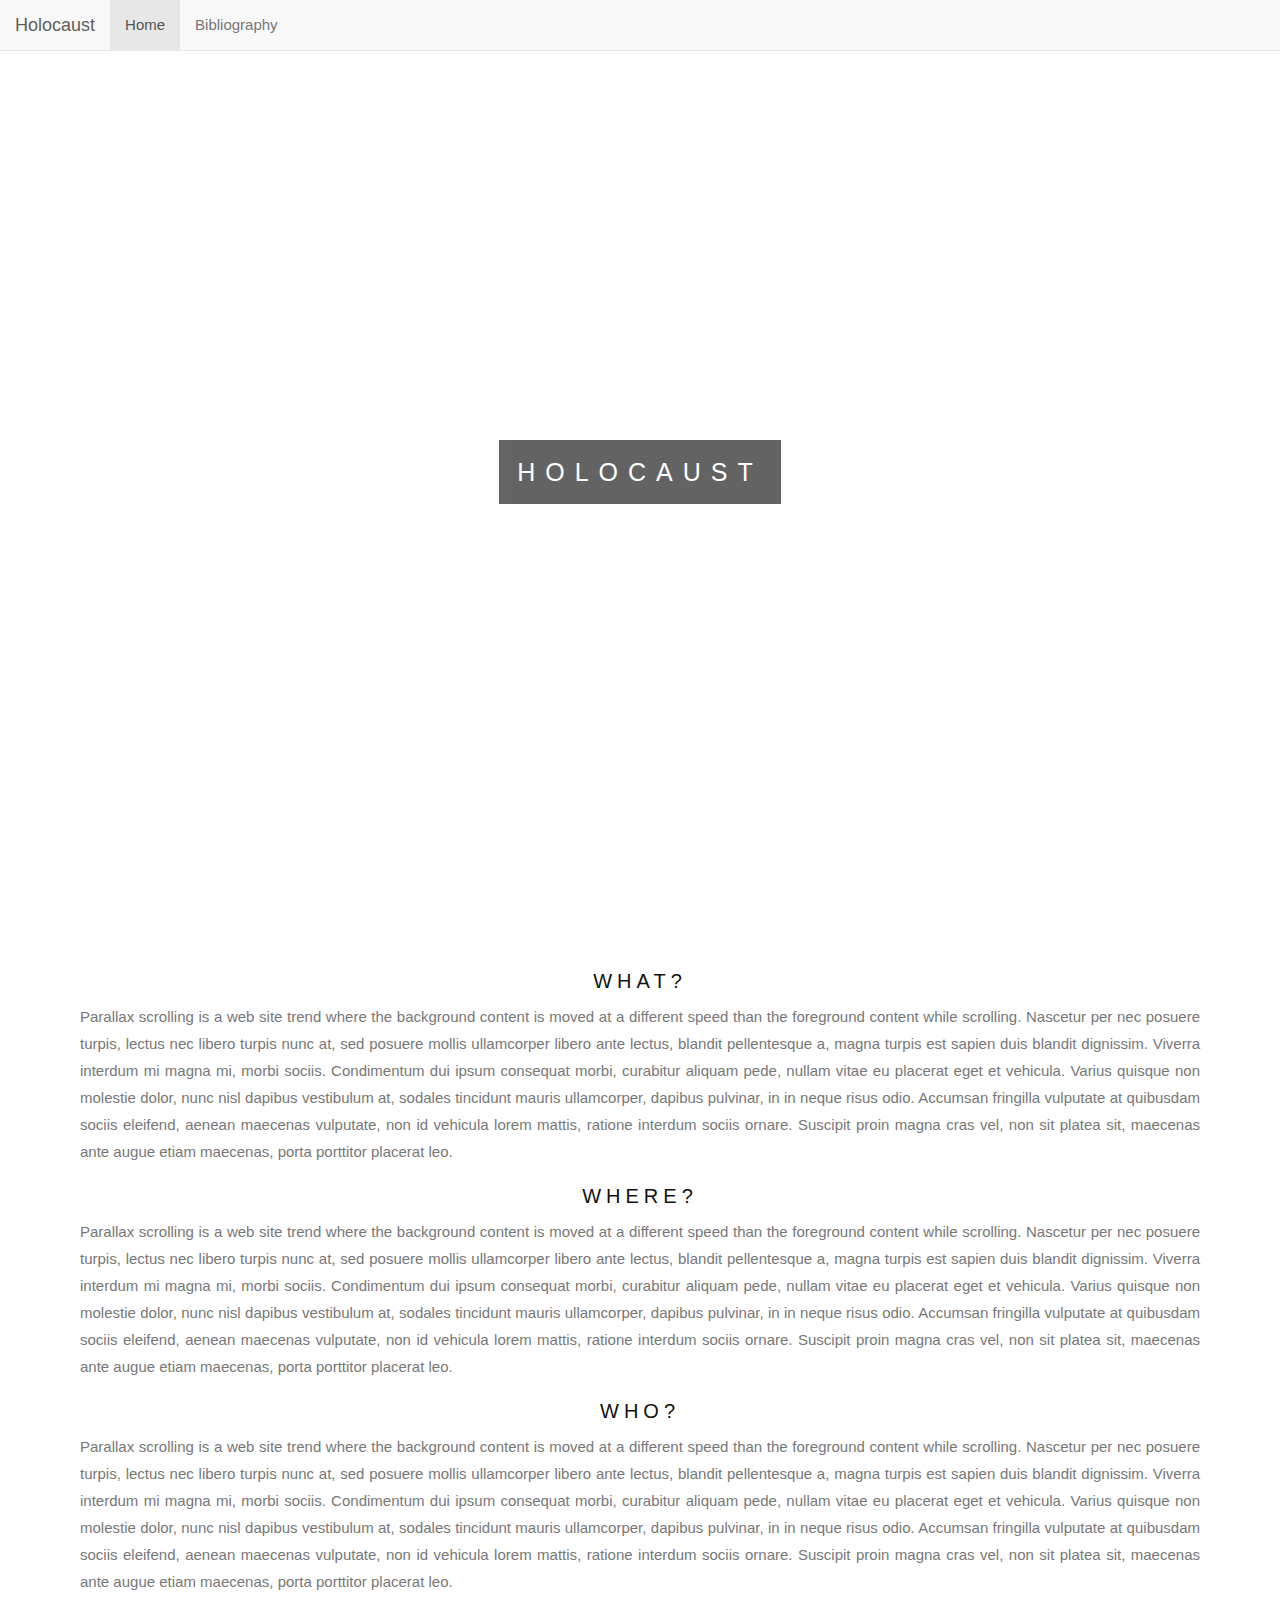
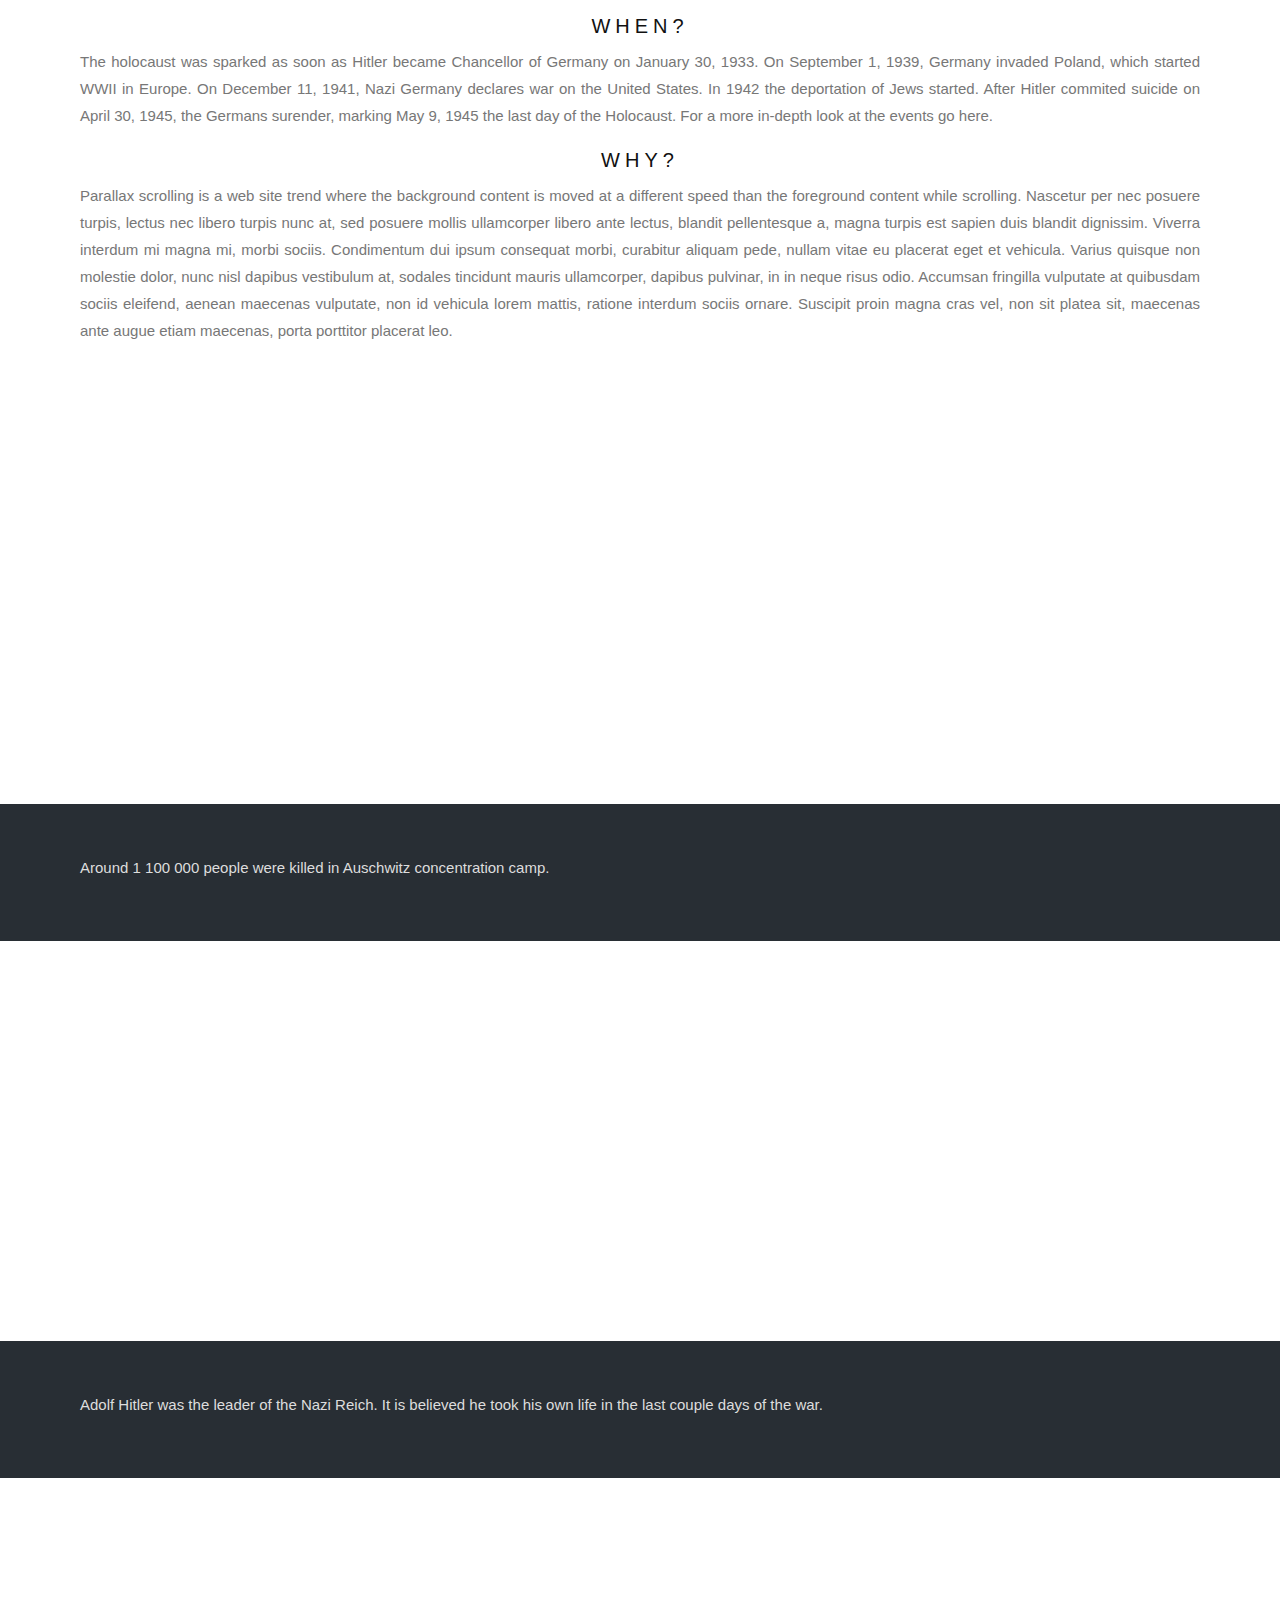
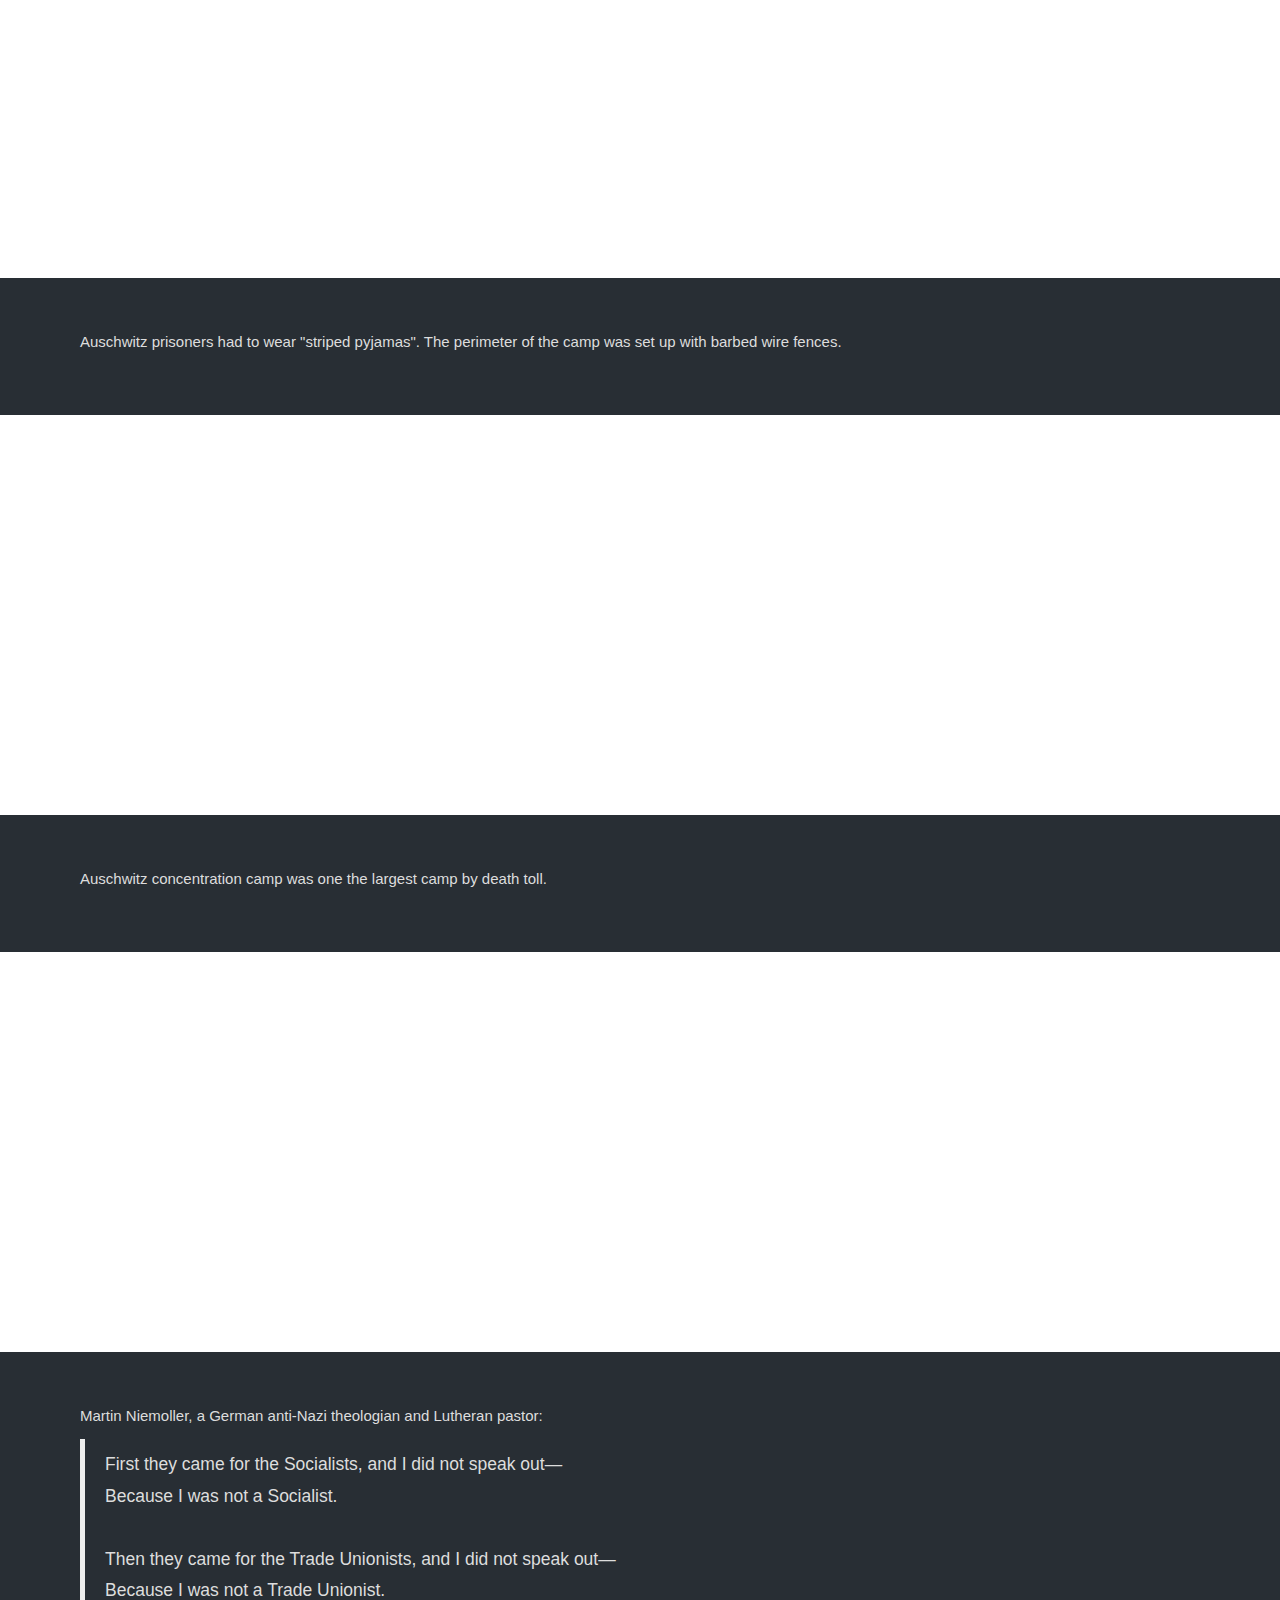
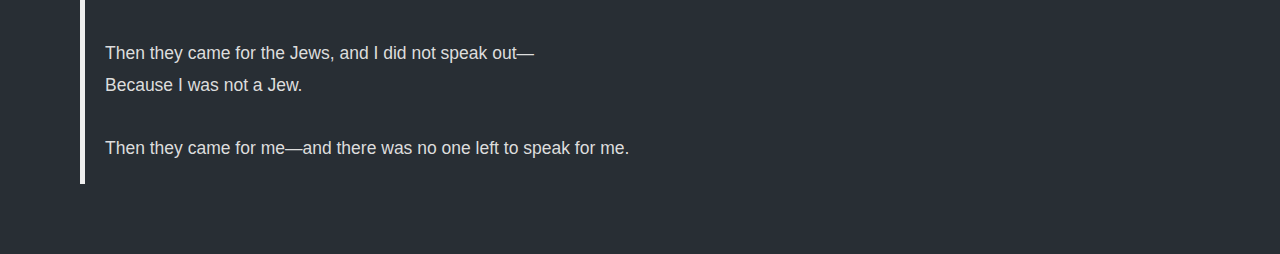
==== index.html @ 55e89aed "rytuyiuhoi" ====
<!DOCTYPE html>
<html lang="en">
  <head>
    <link rel="shortcut icon" href="favicon.ico"/>
    <!-- Latest compiled and minified CSS -->
    <link rel="stylesheet" href="https://maxcdn.bootstrapcdn.com/bootstrap/3.3.7/css/bootstrap.min.css">
    <!-- jQuery library -->
    <script src="https://ajax.googleapis.com/ajax/libs/jquery/3.2.1/jquery.min.js"></script>
    <!-- Latest compiled JavaScript -->
    <script src="https://maxcdn.bootstrapcdn.com/bootstrap/3.3.7/js/bootstrap.min.js"></script>
    <meta charset="utf-8">
    <meta name="viewport" content="width=device-width, initial-scale=1">
    <title>Holocaust</title>
    <link rel="stylesheet" type="text/css" href="css.css"/>
  </head>
  <body>

    <nav class="navbar navbar-default navbar-fixed-top">
      <div class="container-fluid">
        <div class="navbar-header">
          <a class="navbar-brand" href="index.html">Holocaust</a>
        </div>
        <ul class="nav navbar-nav">
          <li class="active"><a href="index.html">Home</a></li>
          <li><a href="bibliography.html">Bibliography</a></li>
        </ul>
      </div>
    </nav>

    <div class="bgimg-1">
      <div class="caption">
        <span class="border">HOLOCAUST</span>
      </div>
    </div>

    <div style="color: #777;background-color:white;text-align:center;padding:50px 80px;text-align: justify;">

      <h3 style="text-align:center;">What?</h3>
      <p>Parallax scrolling is a web site trend where the background content is moved at a different speed than the foreground content while scrolling. Nascetur per nec posuere turpis, lectus nec libero turpis nunc at, sed posuere mollis ullamcorper libero ante lectus, blandit pellentesque a, magna turpis est sapien duis blandit dignissim. Viverra interdum mi magna mi, morbi sociis. Condimentum dui ipsum consequat morbi, curabitur aliquam pede, nullam vitae eu placerat eget et vehicula. Varius quisque non molestie dolor, nunc nisl dapibus vestibulum at, sodales tincidunt mauris ullamcorper, dapibus pulvinar, in in neque risus odio. Accumsan fringilla vulputate at quibusdam sociis eleifend, aenean maecenas vulputate, non id vehicula lorem mattis, ratione interdum sociis ornare. Suscipit proin magna cras vel, non sit platea sit, maecenas ante augue etiam maecenas, porta porttitor placerat leo.</p>

      <h3 style="text-align:center;">Where?</h3>
      <p>Parallax scrolling is a web site trend where the background content is moved at a different speed than the foreground content while scrolling. Nascetur per nec posuere turpis, lectus nec libero turpis nunc at, sed posuere mollis ullamcorper libero ante lectus, blandit pellentesque a, magna turpis est sapien duis blandit dignissim. Viverra interdum mi magna mi, morbi sociis. Condimentum dui ipsum consequat morbi, curabitur aliquam pede, nullam vitae eu placerat eget et vehicula. Varius quisque non molestie dolor, nunc nisl dapibus vestibulum at, sodales tincidunt mauris ullamcorper, dapibus pulvinar, in in neque risus odio. Accumsan fringilla vulputate at quibusdam sociis eleifend, aenean maecenas vulputate, non id vehicula lorem mattis, ratione interdum sociis ornare. Suscipit proin magna cras vel, non sit platea sit, maecenas ante augue etiam maecenas, porta porttitor placerat leo.</p>

      <h3 style="text-align:center;">Who?</h3>
      <p>Parallax scrolling is a web site trend where the background content is moved at a different speed than the foreground content while scrolling. Nascetur per nec posuere turpis, lectus nec libero turpis nunc at, sed posuere mollis ullamcorper libero ante lectus, blandit pellentesque a, magna turpis est sapien duis blandit dignissim. Viverra interdum mi magna mi, morbi sociis. Condimentum dui ipsum consequat morbi, curabitur aliquam pede, nullam vitae eu placerat eget et vehicula. Varius quisque non molestie dolor, nunc nisl dapibus vestibulum at, sodales tincidunt mauris ullamcorper, dapibus pulvinar, in in neque risus odio. Accumsan fringilla vulputate at quibusdam sociis eleifend, aenean maecenas vulputate, non id vehicula lorem mattis, ratione interdum sociis ornare. Suscipit proin magna cras vel, non sit platea sit, maecenas ante augue etiam maecenas, porta porttitor placerat leo.</p>

      <h3 style="text-align:center;">When?</h3>
      <p>The holocaust was sparked as soon as Hitler became Chancellor of Germany on January 30, 1933. On September 1, 1939, Germany invaded Poland, which started WWII in Europe. On December 11, 1941, Nazi Germany declares war on the United States. In 1942 the deportation of Jews started. After Hitler commited suicide on April 30, 1945, the Germans surender, marking May 9, 1945 the last day of the Holocaust. For a more in-depth look at the events go <a target="_blank" id="sources" href="https://www.ushmm.org/wlc/en/article.php?ModuleId=10007653">here</a>.</p>

      <h3 style="text-align:center;">Why?</h3>
      <p>Parallax scrolling is a web site trend where the background content is moved at a different speed than the foreground content while scrolling. Nascetur per nec posuere turpis, lectus nec libero turpis nunc at, sed posuere mollis ullamcorper libero ante lectus, blandit pellentesque a, magna turpis est sapien duis blandit dignissim. Viverra interdum mi magna mi, morbi sociis. Condimentum dui ipsum consequat morbi, curabitur aliquam pede, nullam vitae eu placerat eget et vehicula. Varius quisque non molestie dolor, nunc nisl dapibus vestibulum at, sodales tincidunt mauris ullamcorper, dapibus pulvinar, in in neque risus odio. Accumsan fringilla vulputate at quibusdam sociis eleifend, aenean maecenas vulputate, non id vehicula lorem mattis, ratione interdum sociis ornare. Suscipit proin magna cras vel, non sit platea sit, maecenas ante augue etiam maecenas, porta porttitor placerat leo.</p>

    </div>

    <div class="bgimg-2">
    </div>

    <div style="position:relative;">
      <div style="color:#ddd;background-color:#282E34;text-align:center;padding:50px 80px;text-align: justify;">
        <p>Around 1 100 000 people were killed in Auschwitz concentration camp.</p>
      </div>
    </div>

    <div class="bgimg-3">
    </div>

    <div style="position:relative;">
      <div style="color:#ddd;background-color:#282E34;text-align:center;padding:50px 80px;text-align: justify;">
        <p>Adolf Hitler was the leader of the Nazi Reich. It is believed he took his own life in the last couple days of the war.</p>
      </div>
    </div>

    <div class="bgimg-4">
    </div>

    <div style="position:relative;">
      <div style="color:#ddd;background-color:#282E34;text-align:center;padding:50px 80px;text-align: justify;">
        <p>Auschwitz prisoners had to wear "striped pyjamas". The perimeter of the camp was set up with barbed wire fences.</p>
      </div>
    </div>

    <div class="bgimg-5">
    </div>

    <div style="position:relative;">
      <div style="color:#ddd;background-color:#282E34;text-align:center;padding:50px 80px;text-align: justify;">
        <p>Auschwitz concentration camp was one the largest camp by death toll. </p>
      </div>
    </div>

    <div class="bgimg-6">
    </div>

    <div style="position:relative;">
      <div style="color:#ddd;background-color:#282E34;text-align:center;padding:50px 80px;text-align: justify;">
        <p>Martin Niemoller, a German anti-Nazi theologian and Lutheran pastor:</p>
        <blockquote><p>First they came for the Socialists, and I did not speak out—<br>
        Because I was not a Socialist.<br><br>
        Then they came for the Trade Unionists, and I did not speak out—<br>
        Because I was not a Trade Unionist.<br><br>
        Then they came for the Jews, and I did not speak out—<br>
        Because I was not a Jew.<br><br>
        Then they came for me—and there was no one left to speak for me.
        <p></blockquote>
      </div>
    </div>

  </body>
</html>
---- css.css ----
body, html {
  height: 100%;
  margin: 0;
  font: 400 15px/1.8 "Lato", sans-serif;
  color: #777;
}

.bgimg-1, .bgimg-2, .bgimg-3, .bgimg-4, .bgimg-5, .bgimg-6 {
  position: relative;
  opacity: 0.65;
  background-attachment: fixed;
  background-position: center;
  background-repeat: no-repeat;
  background-size: cover;

}
.bgimg-1 {
  background-image: url("https://qph.ec.quoracdn.net/main-qimg-c525856e9fa44637eb07b1dfd2a8dd7f");
  min-height: 100%;
}

.bgimg-2 {
  background-image: url("http://media-cdn.tripadvisor.com/media/photo-s/02/8c/fb/30/filename-7-jpg-thumbnail0.jpg");
  min-height: 400px;
}

.bgimg-3 {
  background-image: url("http://cdn.lolwot.com/wp-content/uploads/2016/01/10-facts-you-never-knew-about-the-holocaust-5.jpg");
  min-height: 400px;
}

.bgimg-4 {
  background-image: url("https://flashtrafficblog.files.wordpress.com/2014/04/holocaust-photo.jpg");
  min-height: 400px;
}

.bgimg-5 {
  background-image: url("https://s-media-cache-ak0.pinimg.com/736x/a6/3e/55/a63e55cefb431391f4ca15b4a2c8e2b0.jpg");
  min-height: 400px;
}

.bgimg-6 {
  background-image: url("http://www.pts.edu/UserFiles/Image/Library/Niemoeller.jpg");
  min-height: 400px;
}

.caption {
  position: absolute;
  left: 0;
  top: 50%;
  width: 100%;
  text-align: center;
  color: #000;
}

.caption span.border {
  background-color: #111;
  color: #fff;
  padding: 18px;
  font-size: 25px;
  letter-spacing: 10px;
}

h3 {
  letter-spacing: 5px;
  text-transform: uppercase;
  font: 20px "Lato", sans-serif;
  color: #111;
}

/* Turn off parallax scrolling for tablets and phones */
@media only screen and (max-device-width: 1024px) {
    .bgimg-1, .bgimg-2, .bgimg-3 {
        background-attachment: scroll;
    }
}

#sources {
  color: inherit;
  text-decoration: none;
}
#sources:hover {
  color: #ff0000;
  text-decoration: none;
}
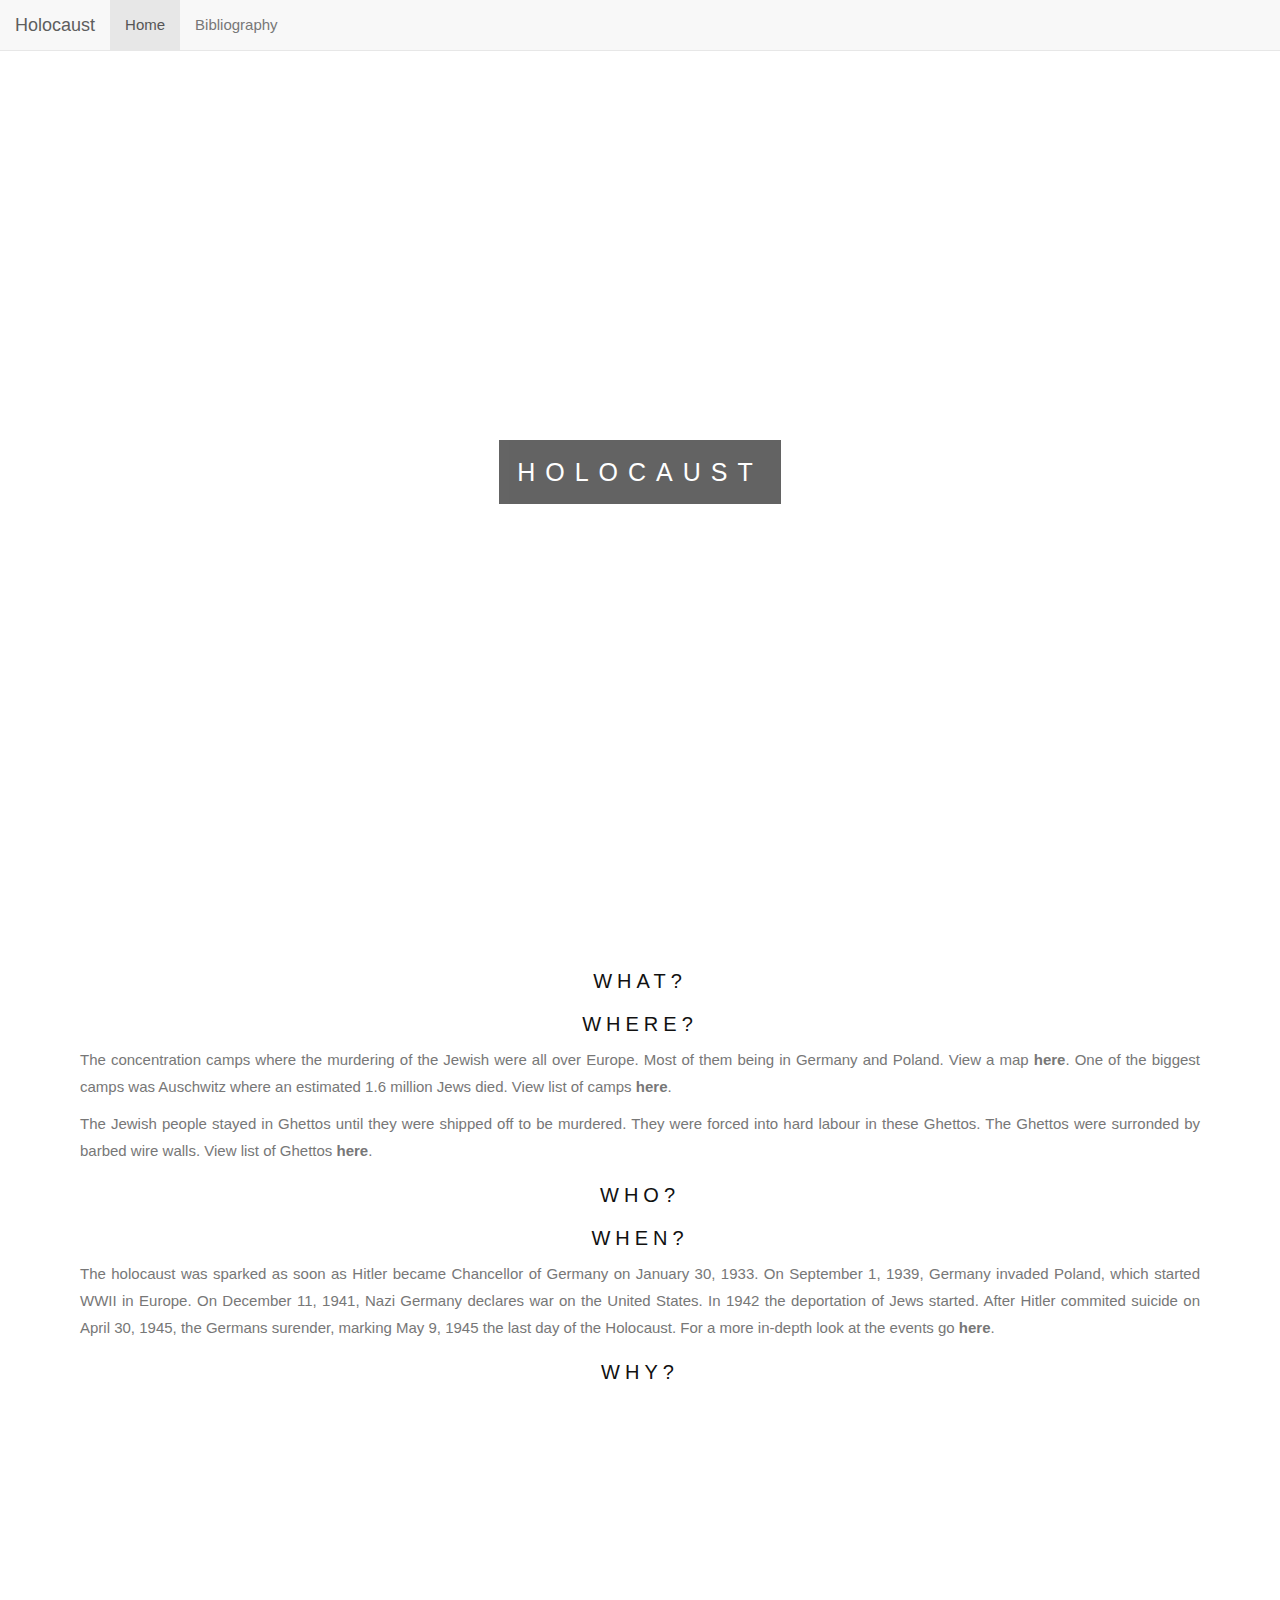
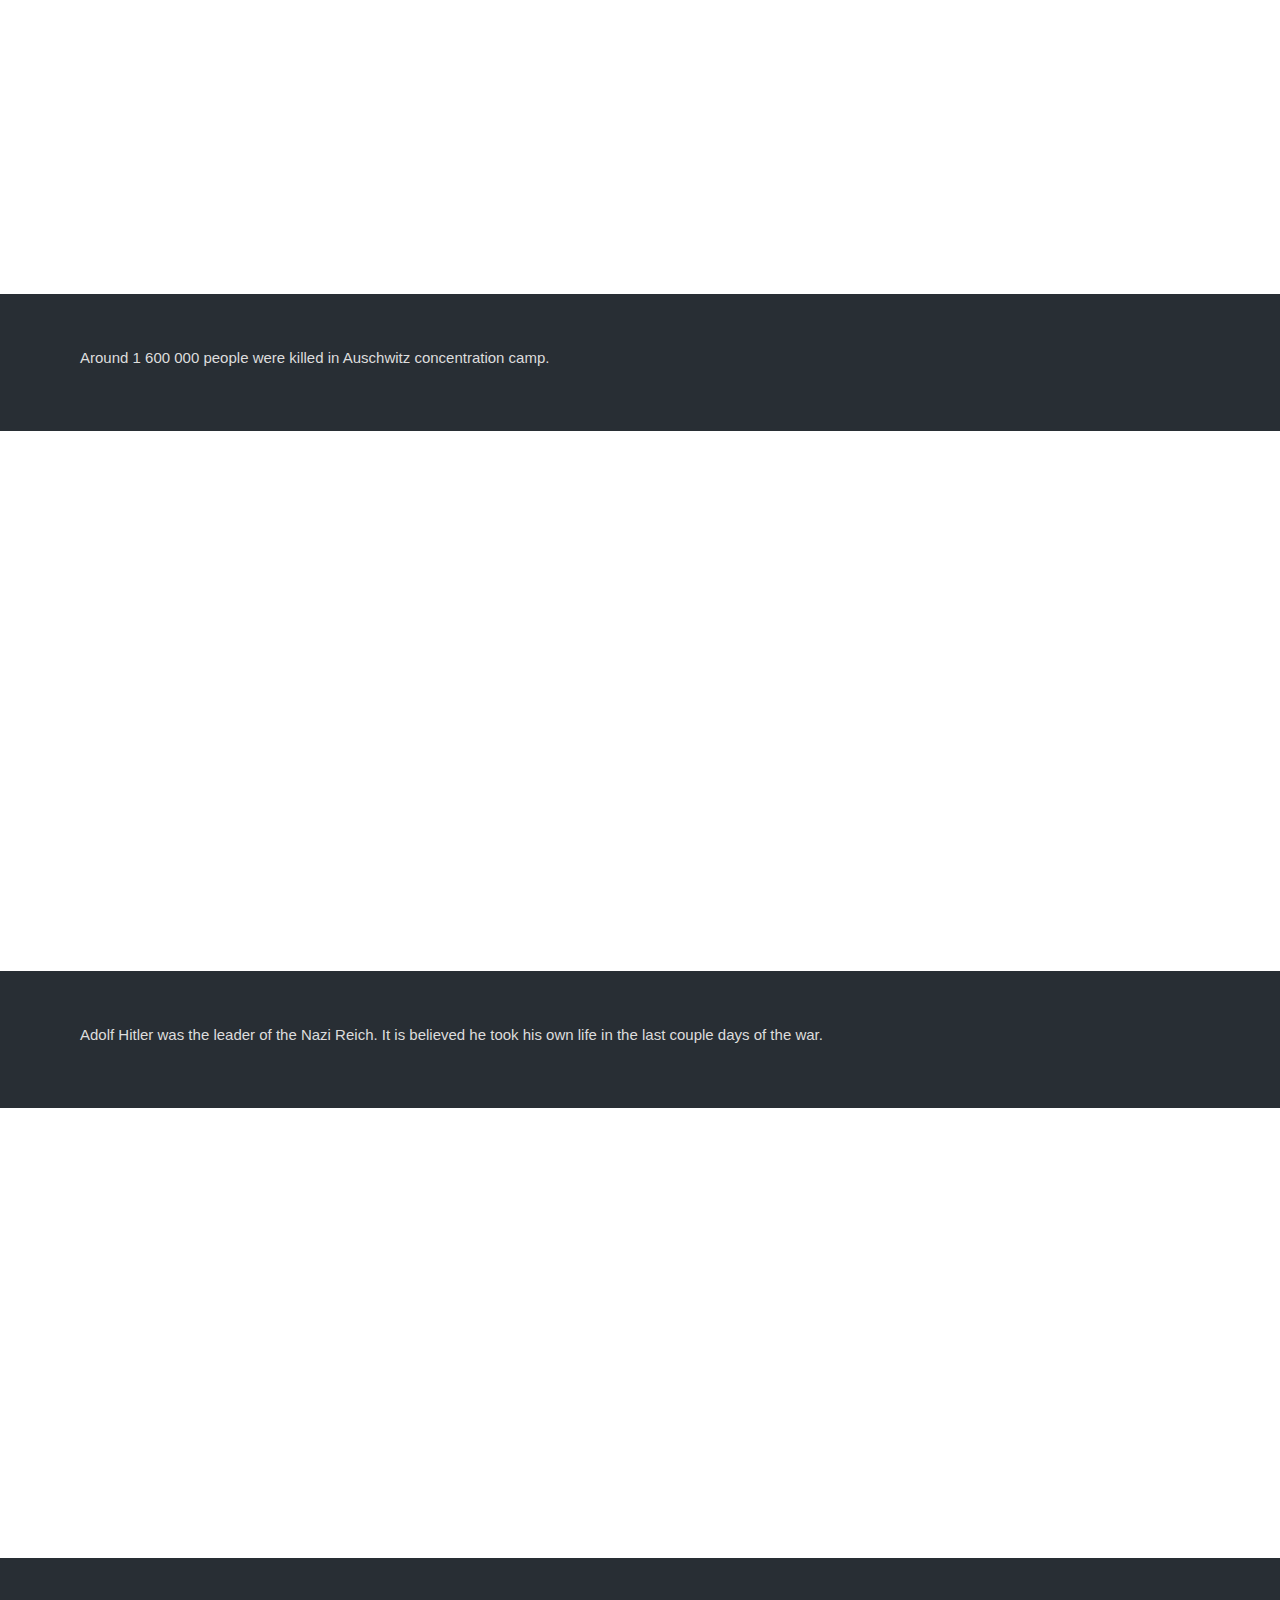
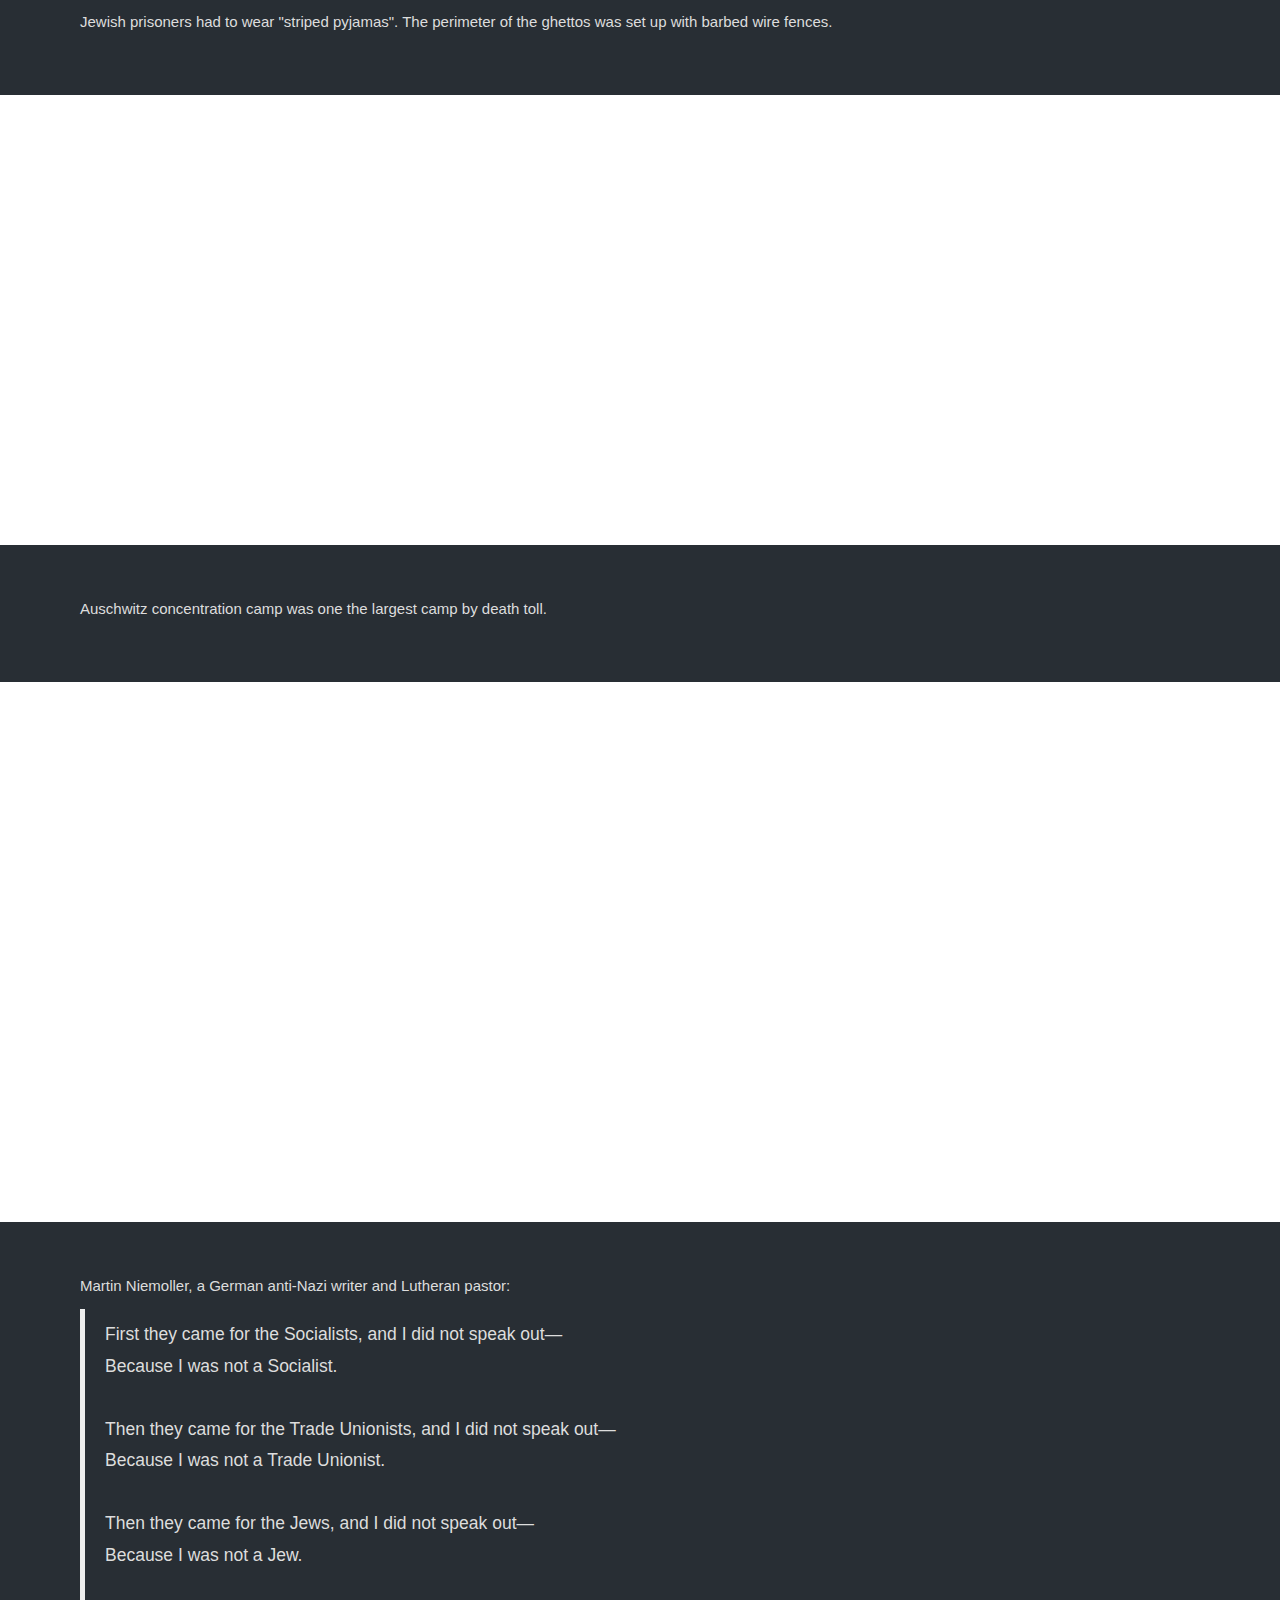
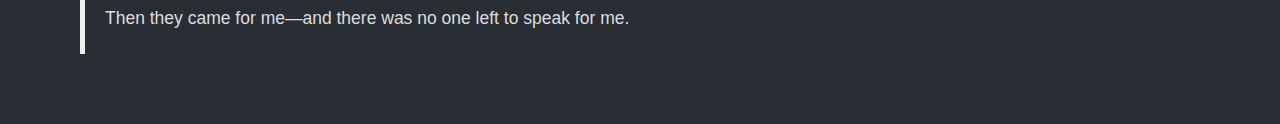
==== commit c54032ce: "vghbjn" ====
--- a/index.html
+++ b/index.html
@@ -36,19 +36,346 @@
     <div style="color: #777;background-color:white;text-align:center;padding:50px 80px;text-align: justify;">
 
       <h3 style="text-align:center;">What?</h3>
-      <p>Parallax scrolling is a web site trend where the background content is moved at a different speed than the foreground content while scrolling. Nascetur per nec posuere turpis, lectus nec libero turpis nunc at, sed posuere mollis ullamcorper libero ante lectus, blandit pellentesque a, magna turpis est sapien duis blandit dignissim. Viverra interdum mi magna mi, morbi sociis. Condimentum dui ipsum consequat morbi, curabitur aliquam pede, nullam vitae eu placerat eget et vehicula. Varius quisque non molestie dolor, nunc nisl dapibus vestibulum at, sodales tincidunt mauris ullamcorper, dapibus pulvinar, in in neque risus odio. Accumsan fringilla vulputate at quibusdam sociis eleifend, aenean maecenas vulputate, non id vehicula lorem mattis, ratione interdum sociis ornare. Suscipit proin magna cras vel, non sit platea sit, maecenas ante augue etiam maecenas, porta porttitor placerat leo.</p>
+      <p></p>
 
       <h3 style="text-align:center;">Where?</h3>
-      <p>Parallax scrolling is a web site trend where the background content is moved at a different speed than the foreground content while scrolling. Nascetur per nec posuere turpis, lectus nec libero turpis nunc at, sed posuere mollis ullamcorper libero ante lectus, blandit pellentesque a, magna turpis est sapien duis blandit dignissim. Viverra interdum mi magna mi, morbi sociis. Condimentum dui ipsum consequat morbi, curabitur aliquam pede, nullam vitae eu placerat eget et vehicula. Varius quisque non molestie dolor, nunc nisl dapibus vestibulum at, sodales tincidunt mauris ullamcorper, dapibus pulvinar, in in neque risus odio. Accumsan fringilla vulputate at quibusdam sociis eleifend, aenean maecenas vulputate, non id vehicula lorem mattis, ratione interdum sociis ornare. Suscipit proin magna cras vel, non sit platea sit, maecenas ante augue etiam maecenas, porta porttitor placerat leo.</p>
+      <p>The concentration camps where the murdering of the Jewish were all over Europe. Most of them being in Germany and Poland. View a map <a class="sources bold" data-toggle="modal" data-target="#map">here</a>. One of the biggest camps was Auschwitz where an estimated 1.6 million Jews died. View list of camps <a class="sources bold" data-toggle="modal" data-target="#camp">here</a>. </p>
+      <p>The Jewish people stayed in Ghettos until they were shipped off to be murdered. They were forced into hard labour in these Ghettos. The Ghettos were surronded by barbed wire walls. View list of Ghettos <a class="sources bold" data-toggle="modal" data-target="#ghetto">here</a>. </p>
+
+      <div id="map" class="modal fade" role="dialog">
+        <div class="modal-dialog modal-lg">
+
+          <!-- Modal content-->
+          <div class="modal-content">
+            <div class="modal-header">
+              <button type="button" class="close" data-dismiss="modal">&times;</button>
+              <h4 class="modal-title">Locations</h4>
+            </div>
+            <div class="modal-body">
+              <img src="http://www.theholocaustexplained.org/public/cms/70/92/133/232/hsqBhw_web.jpg" width="100%" height="auto"/>
+            </div>
+            <div class="modal-footer">
+              <button type="button" class="btn btn-default" data-dismiss="modal">Close</button>
+            </div>
+          </div>
+
+        </div>
+      </div>
+
+      <div id="camp" class="modal fade" role="dialog">
+        <div class="modal-dialog modal-lg">
+
+          <!-- Modal content-->
+          <div class="modal-content">
+            <div class="modal-header">
+              <button type="button" class="close" data-dismiss="modal">&times;</button>
+              <h4 class="modal-title">Camps</h4>
+            </div>
+            <div class="modal-body">
+
+              <table id="t01">
+                <tr>
+                  <th>Camp</th>
+                  <th>Location</th>
+                  <th>Jewish Deaths</th>
+                </tr>
+                <tr>
+                  <td>Auschwitz</td>
+                  <td>Oswieçim, Poland</td>
+                  <td>1.6 million</td>
+                </tr>
+                <tr>
+                  <td>Bergen-Belsen</td>
+                  <td>Hanover, Germany</td>
+                  <td>50 000</td>
+                </tr>
+                <tr>
+                  <td>Buchenwald</td>
+                  <td>Weimar, Germany</td>
+                  <td>60 000 to 65 000</td>
+                </tr>
+                <tr>
+                  <td>Dachau</td>
+                  <td>Munich, Germany</td>
+                  <td>35 000</td>
+                </tr>
+                <tr>
+                  <td>Dora-Nordhausen</td>
+                  <td>Harz Mountains, Germany</td>
+                  <td>8 125</td>
+                </tr>
+                <tr>
+                  <td>Flossenbürg</td>
+                  <td>Upper Palatine, Bavaria</td>
+                  <td>27 000</td>
+                </tr>
+                <tr>
+                  <td>Gross-Rosen</td>
+                  <td>Lower Silesia, Germany</td>
+                  <td>105 000</td>
+                </tr>
+                <tr>
+                  <td>Janówska</td>
+                  <td>Lvov, Ukraine	</td>
+                  <td>40 000</td>
+                </tr>
+                <tr>
+                  <td>Jasenovac</td>
+                  <td>Zagreb, Croatia	</td>
+                  <td>20 000</td>
+                </tr>
+                <tr>
+                  <td>Kaiserwald</td>
+                  <td>Riga, Latvia</td>
+                  <td>10 000</td>
+                </tr>
+                <tr>
+                  <td>Klooga</td>
+                  <td>Tallinn, Estonia</td>
+                  <td>2 400</td>
+                </tr>
+                <tr>
+                  <td>Mauthausen</td>
+                  <td>Linz, Austria</td>
+                  <td>120 000</td>
+                </tr>
+                <tr>
+                  <td>Natzweiler-Struthof</td>
+                  <td>Strasbourg, France</td>
+                  <td>17 000</td>
+                </tr>
+                <tr>
+                  <td>Neuengamme</td>
+                  <td>Hamburg, Germany</td>
+                  <td>55 000</td>
+                </tr>
+                <tr>
+                  <td>Ninth Fort</td>
+                  <td>Kovno, Lithuania</td>
+                  <td>10 000</td>
+                </tr>
+                <tr>
+                  <td>Pawiak Prison</td>
+                  <td>Warsaw, Poland</td>
+                  <td>37 000</td>
+                </tr>
+                <tr>
+                  <td>Plaszów</td>
+                  <td>Kraków, Poland</td>
+                  <td>8 000</td>
+                </tr>
+                <tr>
+                  <td>Poniatowa</td>
+                  <td>Lublin, Poland</td>
+                  <td>15 000</td>
+                </tr>
+                <tr>
+                  <td>Ravensbrück</td>
+                  <td>Berlin, Germany</td>
+                  <td>92 000</td>
+                </tr>
+                <tr>
+                  <td>Sachsenhausen/Oranienburg</td>
+                  <td>Berlin, Germany</td>
+                  <td>105 000</td>
+                </tr>
+                <tr>
+                  <td>Sajmiste/Semlin</td>
+                  <td>Serbia</td>
+                  <td>50 000</td>
+                </tr>
+                <tr>
+                  <td>Sered</td>
+                  <td>Slovakia</td>
+                  <td>13 500 (deported to Theresienstadt)</td>
+                </tr>
+                <tr>
+                  <td>Stutthof</td>
+                  <td>Poland</td>
+                  <td>65 000 to 85 000</td>
+                </tr>
+                <tr>
+                  <td>Theresienstadt</td>
+                  <td>Prague, Czechoslovakia</td>
+                  <td>33 430</td>
+                </tr>
+                <tr>
+                  <td>Trawniki</td>
+                  <td>Lublin, Poland</td>
+                  <td>10 000</td>
+                </tr>
+              </table>
+
+            </div>
+            <div class="modal-footer">
+              <button type="button" class="btn btn-default" data-dismiss="modal">Close</button>
+            </div>
+          </div>
+        </div>
+      </div>
+
+      <div id="ghetto" class="modal fade" role="dialog">
+        <div class="modal-dialog modal-lg">
+
+          <!-- Modal content-->
+          <div class="modal-content">
+            <div class="modal-header">
+              <button type="button" class="close" data-dismiss="modal">&times;</button>
+              <h4 class="modal-title">Camps</h4>
+            </div>
+            <div class="modal-body">
+
+              <table id="t01">
+                <tr>
+                  <th>Ghetto</th>
+                  <th>Country</th>
+                  <th>Population</th>
+                </tr>
+                <tr>
+                  <td>Amsterdam</td>
+                  <td>Netherlands</td>
+                  <td>100 000</td>
+                </tr>
+                <tr>
+                  <td>Bedzin</td>
+                  <td>Poland</td>
+                  <td>27 000</td>
+                </tr>
+                <tr>
+                  <td>Bialystok</td>
+                  <td>Poland</td>
+                  <td>35 000 to 50 000</td>
+                </tr>
+                <tr>
+                  <td>Budapest</td>
+                  <td>Hungary</td>
+                  <td>70 000</td>
+                </tr>
+                <tr>
+                  <td>Chernovtsy</td>
+                  <td>Romania</td>
+                  <td>50 000</td>
+                </tr>
+                <tr>
+                  <td>Grodno</td>
+                  <td>Poland</td>
+                  <td>25 000</td>
+                </tr>
+                <tr>
+                  <td>Kovno/Kaunas</td>
+                  <td>Lithuania</td>
+                  <td>40 000</td>
+                </tr>
+                <tr>
+                  <td>Kraków</td>
+                  <td>Poland</td>
+                  <td>19 000</td>
+                </tr>
+                <tr>
+                  <td>Lida</td>
+                  <td>Belorussia</td>
+                  <td>9 000</td>
+                </tr>
+                <tr>
+                  <td>Liepaja</td>
+                  <td>Latvia</td>
+                  <td>7 400</td>
+                </tr>
+                <tr>
+                  <td>Lódz</td>
+                  <td>Poland</td>
+                  <td>205 000</td>
+                </tr>
+                <tr>
+                  <td>Lublin</td>
+                  <td>Poland</td>
+                  <td>34 000</td>
+                </tr>
+                <tr>
+                  <td>Lvov</td>
+                  <td>Ukraine</td>
+                  <td>110 000</td>
+                </tr>
+                <tr>
+                  <td>Minsk</td>
+                  <td>Belorussia</td>
+                  <td>100 000</td>
+                </tr>
+                <tr>
+                  <td>Mir</td>
+                  <td>Belorussia</td>
+                  <td>2 500</td>
+                </tr>
+                <tr>
+                  <td>Novogrudok</td>
+                  <td>Belorussia</td>
+                  <td>6 000</td>
+                </tr>
+                <tr>
+                  <td>Radom</td>
+                  <td>Poland</td>
+                  <td>30 000</td>
+                </tr>
+                <tr>
+                  <td>Riga</td>
+                  <td>Latvia</td>
+                  <td>43 000</td>
+                </tr>
+                <tr>
+                  <td>Salonika</td>
+                  <td>Greece</td>
+                  <td>56 000</td>
+                </tr>
+                <tr>
+                  <td>Shanghai*</td>
+                  <td>China</td>
+                  <td>10 000</td>
+                </tr>
+                <tr>
+                  <td>Ternopol</td>
+                  <td>Ukraine</td>
+                  <td>12 500</td>
+                </tr>
+                <tr>
+                  <td>Theresienstadt</td>
+                  <td>Czechoslovakia</td>
+                  <td>90 000</td>
+                </tr>
+                <tr>
+                  <td>Vitebsk</td>
+                  <td>Belorussia</td>
+                  <td>16 000</td>
+                </tr>
+                <tr>
+                  <td>Vilna</td>
+                  <td>Lithuania</td>
+                  <td>41 000</td>
+                </tr>
+                <tr>
+                  <td>Warsaw</td>
+                  <td>Poland</td>
+                  <td>400 000 to 500 000</td>
+                </tr>
+              </table>
+
+              <p>*The ghetto was administered by the Japanese occupational government with the assistance of the Jewish welfare organization.</p>
+
+            </div>
+            <div class="modal-footer">
+              <button type="button" class="btn btn-default" data-dismiss="modal">Close</button>
+            </div>
+          </div>
+        </div>
+      </div>
 
       <h3 style="text-align:center;">Who?</h3>
-      <p>Parallax scrolling is a web site trend where the background content is moved at a different speed than the foreground content while scrolling. Nascetur per nec posuere turpis, lectus nec libero turpis nunc at, sed posuere mollis ullamcorper libero ante lectus, blandit pellentesque a, magna turpis est sapien duis blandit dignissim. Viverra interdum mi magna mi, morbi sociis. Condimentum dui ipsum consequat morbi, curabitur aliquam pede, nullam vitae eu placerat eget et vehicula. Varius quisque non molestie dolor, nunc nisl dapibus vestibulum at, sodales tincidunt mauris ullamcorper, dapibus pulvinar, in in neque risus odio. Accumsan fringilla vulputate at quibusdam sociis eleifend, aenean maecenas vulputate, non id vehicula lorem mattis, ratione interdum sociis ornare. Suscipit proin magna cras vel, non sit platea sit, maecenas ante augue etiam maecenas, porta porttitor placerat leo.</p>
+      <p></p>
 
       <h3 style="text-align:center;">When?</h3>
-      <p>The holocaust was sparked as soon as Hitler became Chancellor of Germany on January 30, 1933. On September 1, 1939, Germany invaded Poland, which started WWII in Europe. On December 11, 1941, Nazi Germany declares war on the United States. In 1942 the deportation of Jews started. After Hitler commited suicide on April 30, 1945, the Germans surender, marking May 9, 1945 the last day of the Holocaust. For a more in-depth look at the events go <a target="_blank" id="sources" href="https://www.ushmm.org/wlc/en/article.php?ModuleId=10007653">here</a>.</p>
+      <p>The holocaust was sparked as soon as Hitler became Chancellor of Germany on January 30, 1933. On September 1, 1939, Germany invaded Poland, which started WWII in Europe. On December 11, 1941, Nazi Germany declares war on the United States. In 1942 the deportation of Jews started. After Hitler commited suicide on April 30, 1945, the Germans surender, marking May 9, 1945 the last day of the Holocaust. For a more in-depth look at the events go <a class="sources" target="_blank" href="https://www.ushmm.org/wlc/en/article.php?ModuleId=10007653"><strong>here</strong></a>.</p>
 
       <h3 style="text-align:center;">Why?</h3>
-      <p>Parallax scrolling is a web site trend where the background content is moved at a different speed than the foreground content while scrolling. Nascetur per nec posuere turpis, lectus nec libero turpis nunc at, sed posuere mollis ullamcorper libero ante lectus, blandit pellentesque a, magna turpis est sapien duis blandit dignissim. Viverra interdum mi magna mi, morbi sociis. Condimentum dui ipsum consequat morbi, curabitur aliquam pede, nullam vitae eu placerat eget et vehicula. Varius quisque non molestie dolor, nunc nisl dapibus vestibulum at, sodales tincidunt mauris ullamcorper, dapibus pulvinar, in in neque risus odio. Accumsan fringilla vulputate at quibusdam sociis eleifend, aenean maecenas vulputate, non id vehicula lorem mattis, ratione interdum sociis ornare. Suscipit proin magna cras vel, non sit platea sit, maecenas ante augue etiam maecenas, porta porttitor placerat leo.</p>
+      <p></p>
 
     </div>
 
@@ -57,7 +384,7 @@
 
     <div style="position:relative;">
       <div style="color:#ddd;background-color:#282E34;text-align:center;padding:50px 80px;text-align: justify;">
-        <p>Around 1 100 000 people were killed in Auschwitz concentration camp.</p>
+        <p>Around 1 600 000 people were killed in Auschwitz concentration camp.</p>
       </div>
     </div>
 
@@ -75,7 +402,7 @@
 
     <div style="position:relative;">
       <div style="color:#ddd;background-color:#282E34;text-align:center;padding:50px 80px;text-align: justify;">
-        <p>Auschwitz prisoners had to wear "striped pyjamas". The perimeter of the camp was set up with barbed wire fences.</p>
+        <p>Jewish prisoners had to wear "striped pyjamas". The perimeter of the ghettos was set up with barbed wire fences.</p>
       </div>
     </div>
 
@@ -93,7 +420,7 @@
 
     <div style="position:relative;">
       <div style="color:#ddd;background-color:#282E34;text-align:center;padding:50px 80px;text-align: justify;">
-        <p>Martin Niemoller, a German anti-Nazi theologian and Lutheran pastor:</p>
+        <p>Martin Niemoller, a German anti-Nazi writer and Lutheran pastor:</p>
         <blockquote><p>First they came for the Socialists, and I did not speak out—<br>
         Because I was not a Socialist.<br><br>
         Then they came for the Trade Unionists, and I did not speak out—<br>
--- a/css.css
+++ b/css.css
@@ -21,27 +21,27 @@
 
 .bgimg-2 {
   background-image: url("http://media-cdn.tripadvisor.com/media/photo-s/02/8c/fb/30/filename-7-jpg-thumbnail0.jpg");
-  min-height: 400px;
+  min-height: 50%;
 }
 
 .bgimg-3 {
   background-image: url("http://cdn.lolwot.com/wp-content/uploads/2016/01/10-facts-you-never-knew-about-the-holocaust-5.jpg");
-  min-height: 400px;
+  min-height: 60%;
 }
 
 .bgimg-4 {
   background-image: url("https://flashtrafficblog.files.wordpress.com/2014/04/holocaust-photo.jpg");
-  min-height: 400px;
+  min-height: 50%;
 }
 
 .bgimg-5 {
   background-image: url("https://s-media-cache-ak0.pinimg.com/736x/a6/3e/55/a63e55cefb431391f4ca15b4a2c8e2b0.jpg");
-  min-height: 400px;
+  min-height: 50%;
 }
 
 .bgimg-6 {
   background-image: url("http://www.pts.edu/UserFiles/Image/Library/Niemoeller.jpg");
-  min-height: 400px;
+  min-height: 60%;
 }
 
 .caption {
@@ -75,11 +75,36 @@
     }
 }
 
-#sources {
+.sources {
   color: inherit;
   text-decoration: none;
 }
-#sources:hover {
+.sources:hover {
   color: #ff0000;
   text-decoration: none;
 }
+
+.bold {
+  font-weight: bold;
+}
+
+table {
+    width:100%;
+}
+table, th, td {
+    border-bottom: 1px solid black;
+    border-collapse: collapse;
+}
+th, td {
+    padding: 5px;
+    text-align: left;
+}
+table#t01 tr:nth-child(even) {
+    background-color: #eee;
+}
+table#t01 tr:nth-child(odd) {
+   background-color:#fff;
+}
+table#t01 th {
+    font-weight: bold;
+}
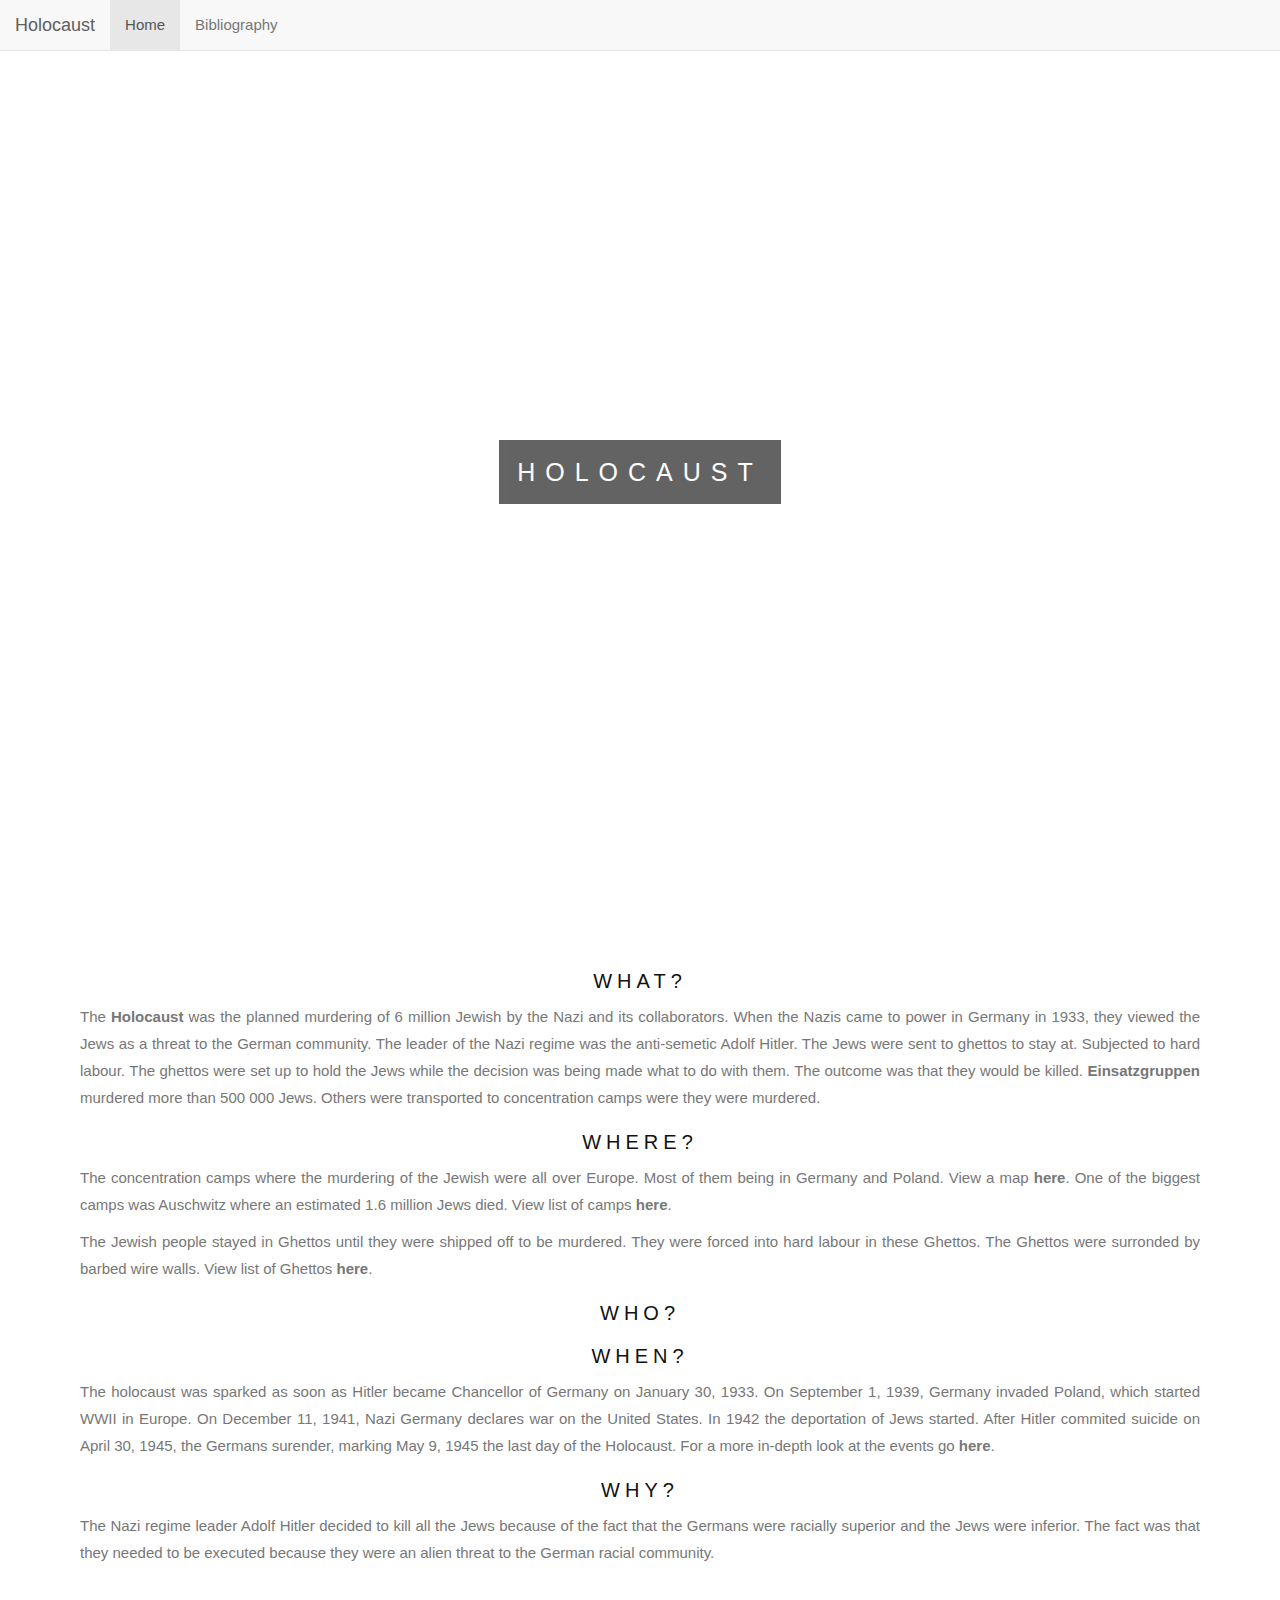
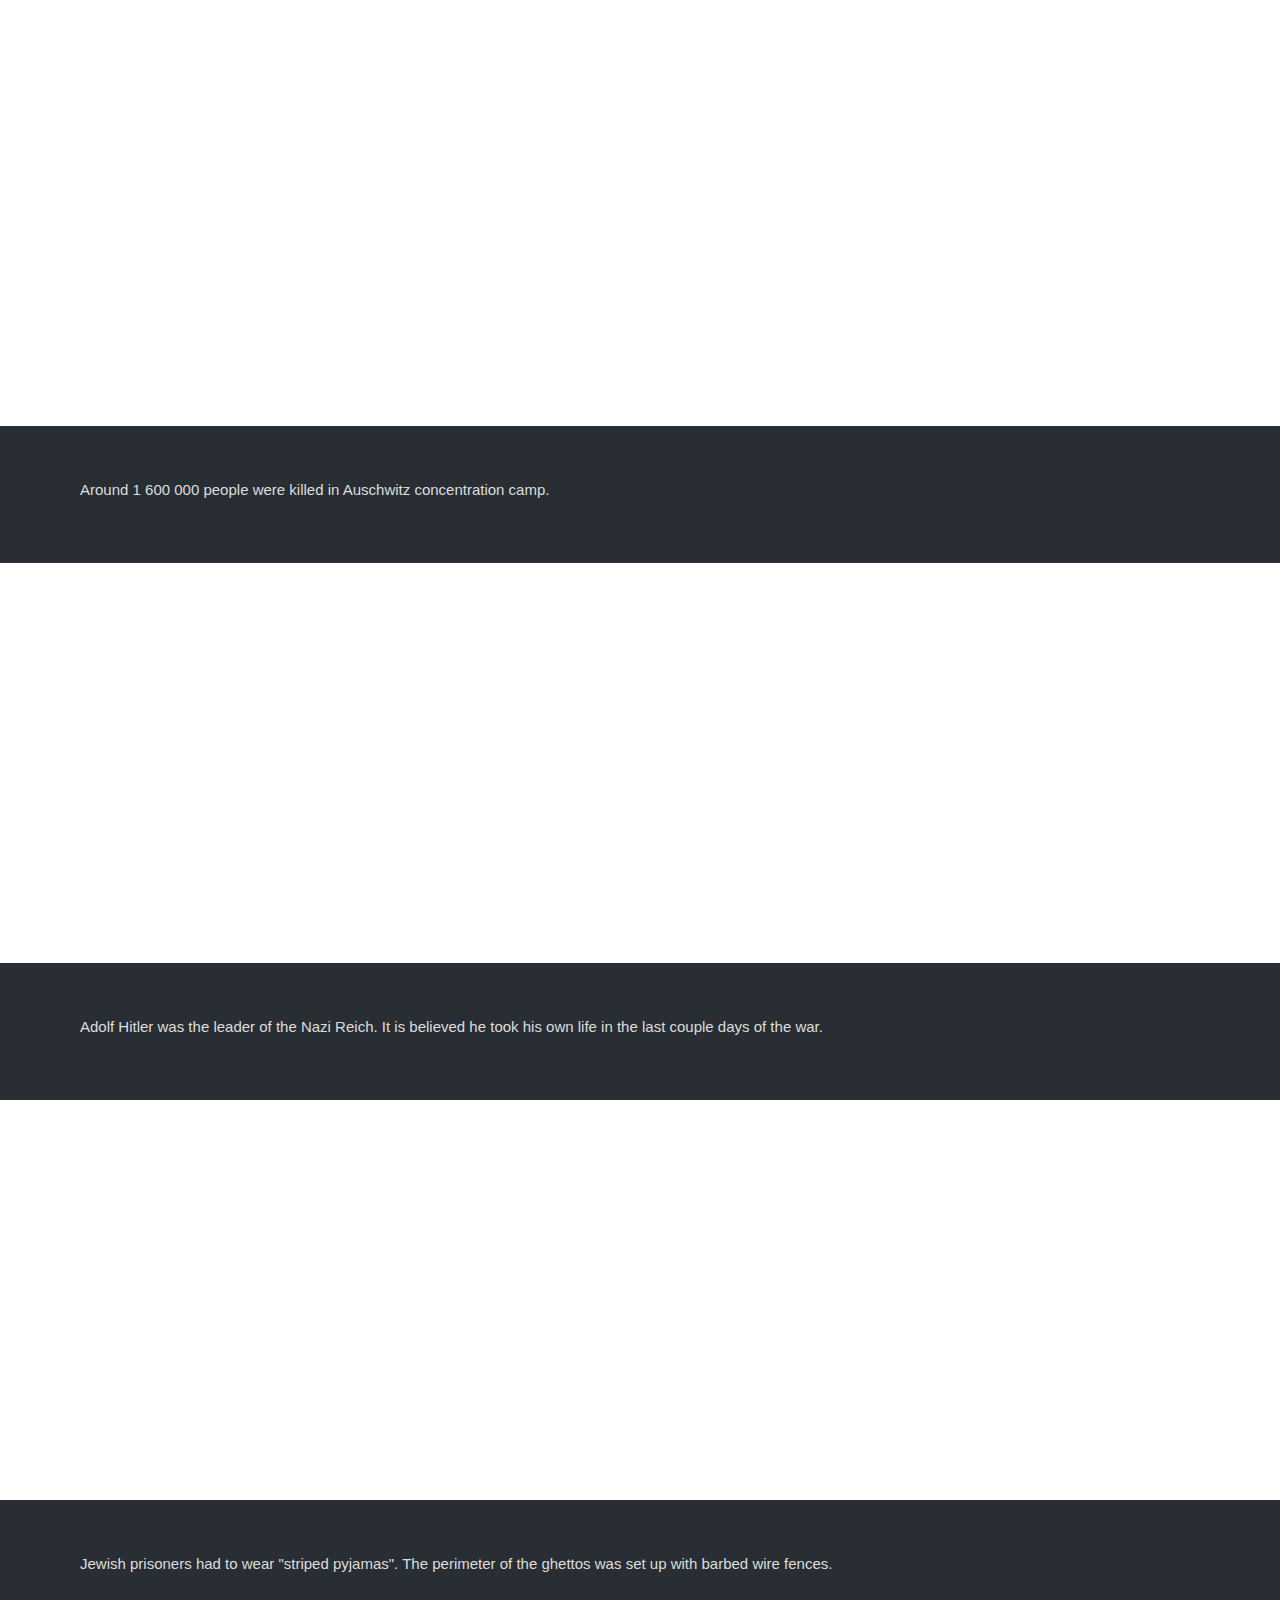
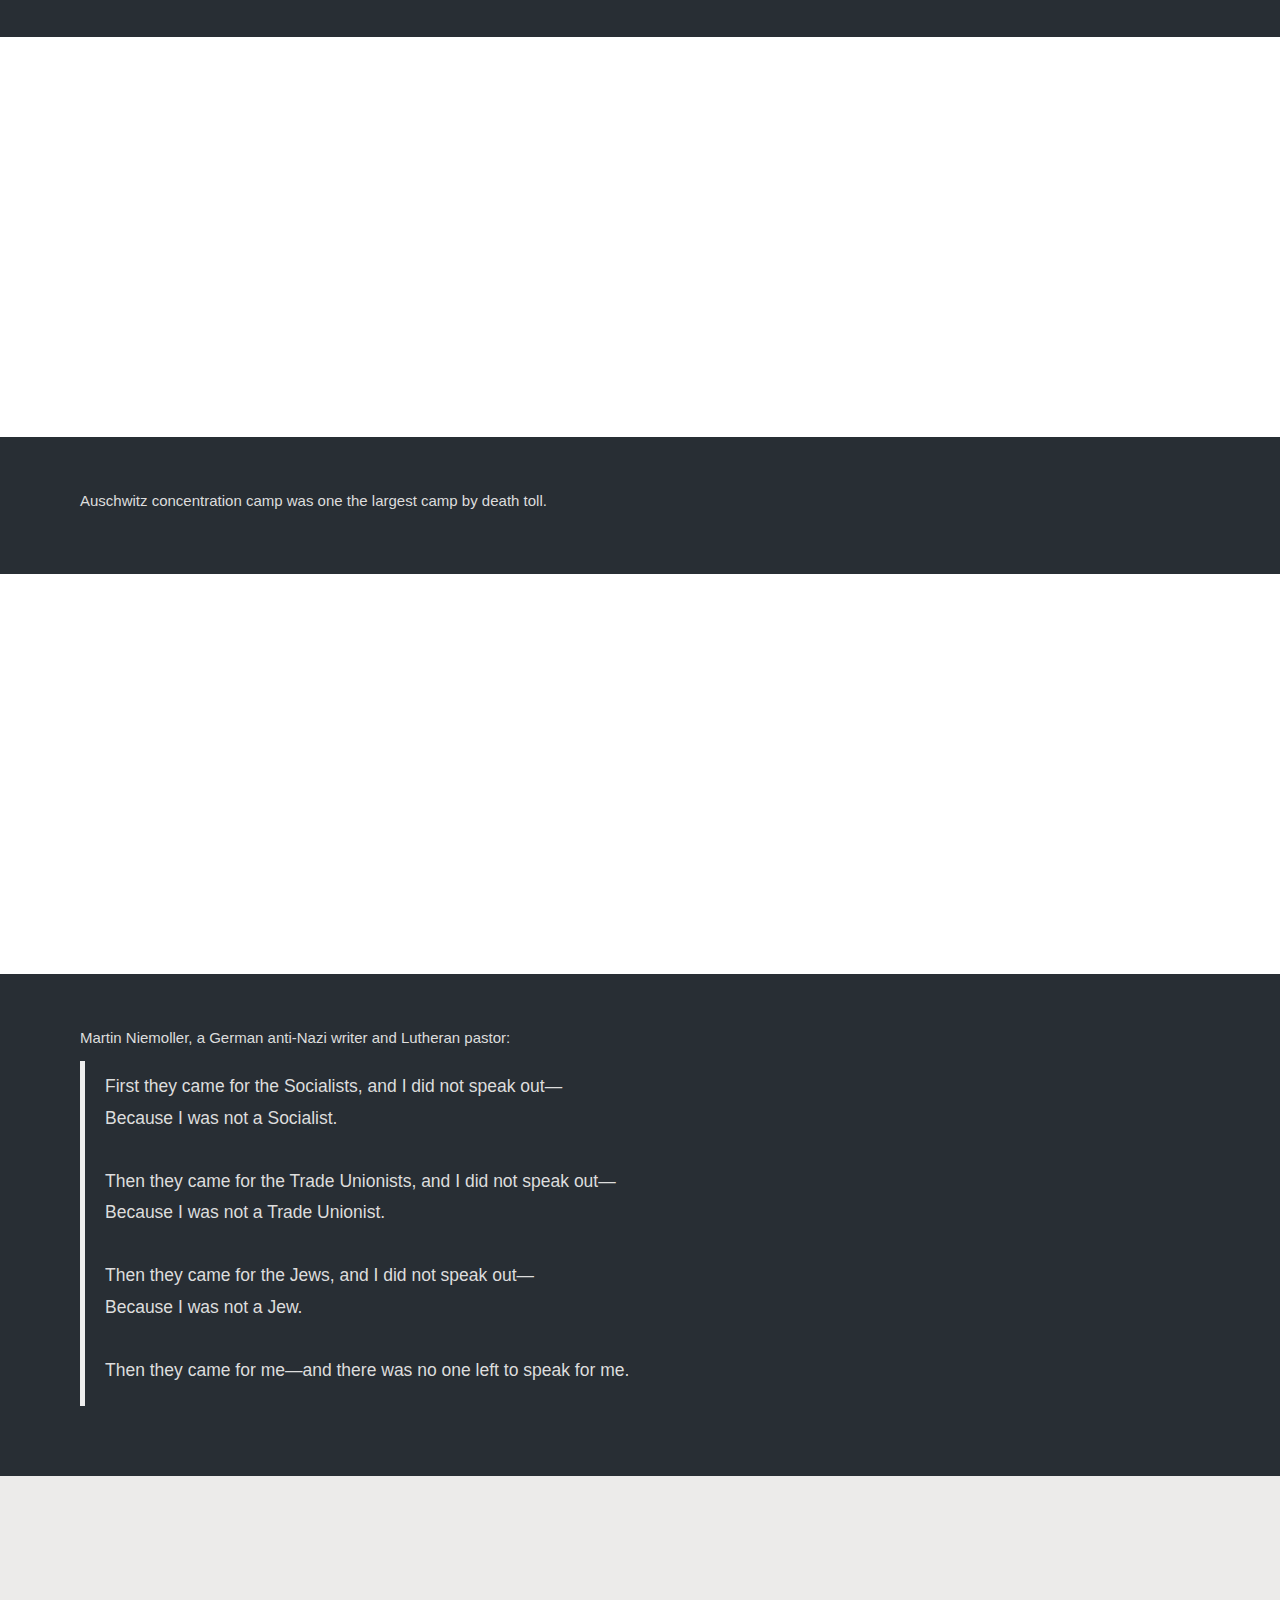
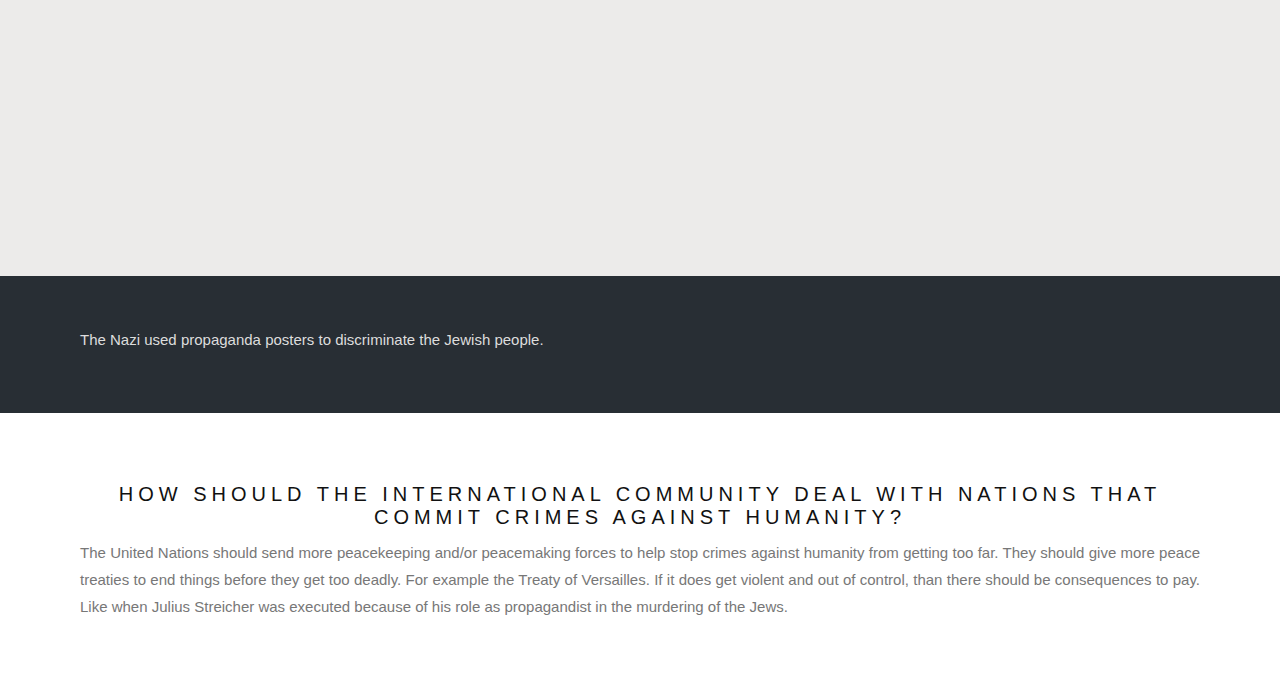
==== commit 89a1011d: "fchvjhbknj" ====
--- a/index.html
+++ b/index.html
@@ -36,7 +36,7 @@
     <div style="color: #777;background-color:white;text-align:center;padding:50px 80px;text-align: justify;">
 
       <h3 style="text-align:center;">What?</h3>
-      <p></p>
+      <p>The <a class="bold sources" href="#" data-toggle="tooltip" title="Word of Greek origin meaning sacrifice by fire.">Holocaust</a> was the planned murdering of 6 million Jewish by the Nazi and its collaborators. When the Nazis came to power in Germany in 1933, they viewed the Jews as a threat to the German community. The leader of the Nazi regime was the anti-semetic Adolf Hitler. The Jews were sent to ghettos to stay at. Subjected to hard labour. The ghettos were set up to hold the Jews while the decision was being made what to do with them. The outcome was that they would be killed. <a class="bold sources" href="#" data-toggle="tooltip" title="Mobile killing units">Einsatzgruppen</a> murdered more than 500 000 Jews. Others were transported to concentration camps were they were murdered.</p>
 
       <h3 style="text-align:center;">Where?</h3>
       <p>The concentration camps where the murdering of the Jewish were all over Europe. Most of them being in Germany and Poland. View a map <a class="sources bold" data-toggle="modal" data-target="#map">here</a>. One of the biggest camps was Auschwitz where an estimated 1.6 million Jews died. View list of camps <a class="sources bold" data-toggle="modal" data-target="#camp">here</a>. </p>
@@ -372,10 +372,409 @@
       <p></p>
 
       <h3 style="text-align:center;">When?</h3>
-      <p>The holocaust was sparked as soon as Hitler became Chancellor of Germany on January 30, 1933. On September 1, 1939, Germany invaded Poland, which started WWII in Europe. On December 11, 1941, Nazi Germany declares war on the United States. In 1942 the deportation of Jews started. After Hitler commited suicide on April 30, 1945, the Germans surender, marking May 9, 1945 the last day of the Holocaust. For a more in-depth look at the events go <a class="sources" target="_blank" href="https://www.ushmm.org/wlc/en/article.php?ModuleId=10007653"><strong>here</strong></a>.</p>
+      <p>The holocaust was sparked as soon as Hitler became Chancellor of Germany on January 30, 1933. On September 1, 1939, Germany invaded Poland, which started WWII in Europe. On December 11, 1941, Nazi Germany declares war on the United States. In 1942 the deportation of Jews started. After Hitler commited suicide on April 30, 1945, the Germans surender, marking May 9, 1945 the last day of the Holocaust. For a more in-depth look at the events go <a class="sources bold" data-toggle="modal" data-target="#timeline">here</a>.</p>
+
+      <div id="timeline" class="modal fade" role="dialog">
+        <div class="modal-dialog modal-lg">
+
+          <!-- Modal content-->
+          <div class="modal-content">
+            <div class="modal-header">
+              <button type="button" class="close" data-dismiss="modal">&times;</button>
+              <h4 class="modal-title">Events</h4>
+            </div>
+            <div class="modal-body">
+
+              <table id="t01">
+                <tr>
+                  <th colspan="3">Date</th>
+                  <th>Event</th>
+                </tr>
+                <tr>
+                  <td>January</td>
+                  <td>30</td>
+                  <td>1933</td>
+                  <td>President Hindenburg appoints Adolf Hitler Chancellor of Germany.</td>
+                </tr>
+                <tr>
+                  <td>March</td>
+                  <td>20</td>
+                  <td>1933</td>
+                  <td>SS opens the Dachau concentration camp outside of Munich.</td>
+                </tr>
+                <tr>
+                  <td>April</td>
+                  <td>1</td>
+                  <td>1933</td>
+                  <td>Boycott of Jewish-owned shops and businesses in Germany.</td>
+                </tr>
+                <tr>
+                  <td>April</td>
+                  <td>7</td>
+                  <td>1933</td>
+                  <td>Law for teh Reestablishment of teh Professional Civil Service.</td>
+                </tr>
+                <tr>
+                  <td>July</td>
+                  <td>14</td>
+                  <td>1933</td>
+                  <td>Law for the Prevention of Progeny with Hereditary Diseases.</td>
+                </tr>
+                <tr>
+                  <td>September</td>
+                  <td>15</td>
+                  <td>1935</td>
+                  <td>Nuremberg Race Laws</td>
+                </tr>
+                <tr>
+                  <td>March</td>
+                  <td>16</td>
+                  <td>1935</td>
+                  <td>Germany introduces military conscription.</td>
+                </tr>
+                <tr>
+                  <td>March</td>
+                  <td>7</td>
+                  <td>1936</td>
+                  <td>German troops march unopposed into the Rhineland.</td>
+                </tr>
+                <tr>
+                  <td>August</td>
+                  <td>1</td>
+                  <td>1936</td>
+                  <td>Summer Olympics begin in Berlin.</td>
+                </tr>
+                <tr>
+                  <td>March</td>
+                  <td>11-13</td>
+                  <td>1938</td>
+                  <td>Germany incorporates Austria in the Anschluss (Union).</td>
+                </tr>
+                <tr>
+                  <td>November</td>
+                  <td>9/10</td>
+                  <td>1938</td>
+                  <td>Kristallnacht (nationwide <a class="bold sources" href="#" data-toggle="tooltip" title="An organized massacre of a particular ethnic group">pogrom</a> in Germany).</td>
+                </tr>
+                <tr>
+                  <td>May</td>
+                  <td>13</td>
+                  <td>1939</td>
+                  <td>The St. Louis sails from Hamburg, Germany.</td>
+                </tr>
+                <tr>
+                  <td>September</td>
+                  <td>29</td>
+                  <td>1938</td>
+                  <td>Munich Agreement.</td>
+                </tr>
+                <tr>
+                  <td>August</td>
+                  <td>23</td>
+                  <td>1939</td>
+                  <td>Nazi-Soviet Nonaggression Agreement.</td>
+                </tr>
+                <tr>
+                  <td>September</td>
+                  <td>1</td>
+                  <td>1939</td>
+                  <td>Germany invades Poland, starting World War II in Europe.</td>
+                </tr>
+                <tr>
+                  <td>September</td>
+                  <td>17</td>
+                  <td>1939</td>
+                  <td>The Soviet Union occupies Poland from the east.</td>
+                </tr>
+                <tr>
+                  <td>October</td>
+                  <td>8</td>
+                  <td>1939</td>
+                  <td>Germans establish a ghetto in Piotrków Trybunalski, Poland.</td>
+                </tr>
+                <tr>
+                  <td>April</td>
+                  <td>9</td>
+                  <td>1940</td>
+                  <td>Germany invades Denmark and Norway.</td>
+                </tr>
+                <tr>
+                  <td>May</td>
+                  <td>10</td>
+                  <td>1940</td>
+                  <td>Germany attacks western Europe (France and the Low Countries).</td>
+                </tr>
+                <tr>
+                  <td>July</td>
+                  <td>10</td>
+                  <td>1940</td>
+                  <td>Battle of Britain begins.</td>
+                </tr>
+                <tr>
+                  <td>April</td>
+                  <td>6</td>
+                  <td>1941</td>
+                  <td>Germany invades Yugoslavia and Greece.</td>
+                </tr>
+                <tr>
+                  <td>June</td>
+                  <td>22</td>
+                  <td>1941</td>
+                  <td>Germany invades the Soviet Union.</td>
+                </tr>
+                <tr>
+                  <td>July</td>
+                  <td>6</td>
+                  <td>1941</td>
+                  <td> <a class="bold sources" href="#" data-toggle="tooltip" title="Mobile killing units">Einsatzgruppen</a> shoot nearly 3,000 Jews at the Seventh Fort, one of the 19th-century fortifications surrounding Kovno.</td>
+                </tr>
+                <tr>
+                  <td>August</td>
+                  <td>3</td>
+                  <td>1941</td>
+                  <td>Bishop Clemens August Graf von Galen of Muenster denounces the <a class="bold sources" href="#" data-toggle="tooltip" title="Nazi Germany's first program of mass murder. Predates the Holocaust by two years.">euthanasia</a> killing program in a public sermon.</td>
+                </tr>
+                <tr>
+                  <td>September</td>
+                  <td>28-29</td>
+                  <td>1941</td>
+                  <td>Einsatzgruppen shoot about 34,000 Jews at Babi Yar, outside Kiev.</td>
+                </tr>
+                <tr>
+                  <td>November</td>
+                  <td>7</td>
+                  <td>1941</td>
+                  <td>Einsatzgruppen round up 13,000 Jews from the Minsk ghetto and kill them in nearby Tuchinki (Tuchinka).</td>
+                </tr>
+                <tr>
+                  <td>November</td>
+                  <td>30</td>
+                  <td>1941</td>
+                  <td>Einsatzgruppen shoot 10,000 Jews from the Riga ghetto in the Rumbula Forest.</td>
+                </tr>
+                <tr>
+                  <td>December</td>
+                  <td>6</td>
+                  <td>1941</td>
+                  <td>Soviet winter counteroffensive.</td>
+                </tr>
+                <tr>
+                  <td>December</td>
+                  <td>7</td>
+                  <td>1941</td>
+                  <td>Japan bombs Pearl Harbor and the United States declares war the next day.</td>
+                </tr>
+                <tr>
+                  <td>December</td>
+                  <td>8</td>
+                  <td>1941</td>
+                  <td>The first killing operations begin at Chelmno in occupied Poland.</td>
+                </tr>
+                <tr>
+                  <td>December</td>
+                  <td>11</td>
+                  <td>1941</td>
+                  <td>Nazi Germany declares war on the United States.</td>
+                </tr>
+                <tr>
+                  <td>January</td>
+                  <td>16</td>
+                  <td>1942</td>
+                  <td>Germans begin the mass deportation of more than 65,000 Jews from Lodz to the Chelmno killing center.</td>
+                </tr>
+                <tr>
+                  <td>January</td>
+                  <td>20</td>
+                  <td>1942</td>
+                  <td>Wannsee Conference held near Berlin, Germany.</td>
+                </tr>
+                <tr>
+                  <td>March</td>
+                  <td>27</td>
+                  <td>1942</td>
+                  <td>Germans begin the deportation of more than 65,000 Jews from Drancy, outside Paris, to the east (primarily to Auschwitz).</td>
+                </tr>
+                <tr>
+                  <td>June</td>
+                  <td>28</td>
+                  <td>1942</td>
+                  <td>Germany launches an new offensive towards the city of Stalingrad.</td>
+                </tr>
+                <tr>
+                  <td>July</td>
+                  <td>15</td>
+                  <td>1942</td>
+                  <td>Germans begin mass deportations of nearly 100,000 Jews from the occupied Netherlands to the east (primarily to Auschwitz).</td>
+                </tr>
+                <tr>
+                  <td>July</td>
+                  <td>22</td>
+                  <td>1942</td>
+                  <td>Germans begin the mass deportation of over 300,000 Jews from the Warsaw ghetto to the Treblinka killing center.</td>
+                </tr>
+                <tr>
+                  <td>September</td>
+                  <td>12</td>
+                  <td>1942</td>
+                  <td>Germans complete the mass deportation of about 265,000 Jews from Warsaw to Treblinka.</td>
+                </tr>
+                <tr>
+                  <td>November</td>
+                  <td>23</td>
+                  <td>1942</td>
+                  <td>Soviet troops counterattack at Stalingrad, trapping the German Sixth Army in the city.</td>
+                </tr>
+                <tr>
+                  <td>April</td>
+                  <td>19</td>
+                  <td>1943</td>
+                  <td>Warsaw ghetto uprising begins.</td>
+                </tr>
+                <tr>
+                  <td>July</td>
+                  <td>5</td>
+                  <td>1943</td>
+                  <td>Battle of Kursk</td>
+                </tr>
+                <tr>
+                  <td>October</td>
+                  <td>1</td>
+                  <td>1943</td>
+                  <td>Rescue of Jews in Denmark.</td>
+                </tr>
+                <tr>
+                  <td>November</td>
+                  <td>6</td>
+                  <td>1943</td>
+                  <td>Soviet troops liberate Kiev.</td>
+                </tr>
+                <tr>
+                  <td>March</td>
+                  <td>19</td>
+                  <td>1944</td>
+                  <td>Germans forces occupy Hungary.</td>
+                </tr>
+                <tr>
+                  <td>May</td>
+                  <td>15</td>
+                  <td>1944</td>
+                  <td>Germans begin the mass deportation of about 440,000 Jews from Hungary.</td>
+                </tr>
+                <tr>
+                  <td>June</td>
+                  <td>6</td>
+                  <td>1944</td>
+                  <td><a class="bold sources" href="#" data-toggle="tooltip" title="Allied forces invade Normandy, France.">D-Day</a></td>
+                </tr>
+                <tr>
+                  <td>June</td>
+                  <td>22</td>
+                  <td>1944</td>
+                  <td>The Soviets launch an offensive in eastern Belorussia (Belarus).</td>
+                </tr>
+                <tr>
+                  <td>July</td>
+                  <td>25</td>
+                  <td>1944</td>
+                  <td>Anglo-American forces break out of Normandy.</td>
+                </tr>
+                <tr>
+                  <td>August</td>
+                  <td>1</td>
+                  <td>1944</td>
+                  <td>Warsaw Polish uprising begins.</td>
+                </tr>
+                <tr>
+                  <td>August</td>
+                  <td>15</td>
+                  <td>1944</td>
+                  <td>Allied forces land in southern France.</td>
+                </tr>
+                <tr>
+                  <td>August</td>
+                  <td>25</td>
+                  <td>1944</td>
+                  <td>Liberation of Paris.</td>
+                </tr>
+                <tr>
+                  <td>December</td>
+                  <td>16</td>
+                  <td>1944</td>
+                  <td>Battle of the Bulge.</td>
+                </tr>
+                <tr>
+                  <td>January</td>
+                  <td>12</td>
+                  <td>1945</td>
+                  <td>Soviet winter offensive.</td>
+                </tr>
+                <tr>
+                  <td>January</td>
+                  <td>18</td>
+                  <td>1945</td>
+                  <td>Death march of nearly 60,000 prisoners from the Auschwitz camp system in southern Poland.</td>
+                </tr>
+                <tr>
+                  <td>January</td>
+                  <td>25</td>
+                  <td>1945</td>
+                  <td>Death march of nearly 50,000 prisoners from the Stutthof camp system in northern Poland.</td>
+                </tr>
+                <tr>
+                  <td>January</td>
+                  <td>27</td>
+                  <td>1945</td>
+                  <td>Soviet troops liberate the Auschwitz camp complex.</td>
+                </tr>
+                <tr>
+                  <td>March</td>
+                  <td>7</td>
+                  <td>1945</td>
+                  <td>US troops cross the Rhine River at Remagen.</td>
+                </tr>
+                <tr>
+                  <td>April</td>
+                  <td>16</td>
+                  <td>1945</td>
+                  <td>The Soviets launch their final offensive, encircling Berlin.</td>
+                </tr>
+                <tr>
+                  <td>April</td>
+                  <td>29</td>
+                  <td>1945</td>
+                  <td>American forces liberate the Dachau concentration camp.</td>
+                </tr>
+                <tr>
+                  <td>April</td>
+                  <td>30</td>
+                  <td>1945</td>
+                  <td>Adolf Hitler commits suicide.</td>
+                </tr>
+                <tr>
+                  <td>May</td>
+                  <td>7</td>
+                  <td>1945</td>
+                  <td>Germany surrenders to the western Allies.</td>
+                </tr>
+                <tr>
+                  <td>May</td>
+                  <td>9</td>
+                  <td>1945</td>
+                  <td>Germany surrenders to the Soviets.</td>
+                </tr>
+              </table>
+
+            </div>
+            <div class="modal-footer">
+              <button type="button" class="btn btn-default" data-dismiss="modal">Close</button>
+            </div>
+          </div>
+
+        </div>
+      </div>
 
       <h3 style="text-align:center;">Why?</h3>
-      <p></p>
+      <p>The Nazi regime leader Adolf Hitler decided to kill all the Jews because of the fact that the Germans were racially superior and the Jews were inferior. The fact was that they needed to be executed because they were an alien threat to the German racial community. </p>
 
     </div>
 
@@ -432,5 +831,25 @@
       </div>
     </div>
 
+    <div class="bgimg-7" style="background-color:#e2e1df">
+    </div>
+
+    <div style="position:relative;">
+      <div style="color:#ddd;background-color:#282E34;text-align:center;padding:50px 80px;text-align: justify;">
+        <p>The Nazi used propaganda posters to discriminate the Jewish people.</p>
+      </div>
+    </div>
+
+    <div style="color: #777;background-color:white;text-align:center;padding:50px 80px;text-align: justify;">
+
+      <h3 style="text-align:center;">How should the international community deal with nations that commit crimes against humanity?</h3>
+      <p>The United Nations should send more peacekeeping and/or peacemaking forces to help stop crimes against humanity from getting too far. They should give  more peace treaties to end things before they get too deadly. For example the Treaty of Versailles. If it does get violent and out of control, than there should be consequences to pay. Like when Julius Streicher was executed because of his role as propagandist in the murdering of the Jews. </p>
+
+    <script>
+    $(document).ready(function(){
+        $('[data-toggle="tooltip"]').tooltip();
+    });
+    </script>
+
   </body>
 </html>
--- a/css.css
+++ b/css.css
@@ -5,7 +5,7 @@
   color: #777;
 }
 
-.bgimg-1, .bgimg-2, .bgimg-3, .bgimg-4, .bgimg-5, .bgimg-6 {
+.bgimg-1, .bgimg-2, .bgimg-3, .bgimg-4, .bgimg-5, .bgimg-6, .bgimg-7 {
   position: relative;
   opacity: 0.65;
   background-attachment: fixed;
@@ -21,27 +21,33 @@
 
 .bgimg-2 {
   background-image: url("http://media-cdn.tripadvisor.com/media/photo-s/02/8c/fb/30/filename-7-jpg-thumbnail0.jpg");
-  min-height: 50%;
+  min-height: 400px;
 }
 
 .bgimg-3 {
   background-image: url("http://cdn.lolwot.com/wp-content/uploads/2016/01/10-facts-you-never-knew-about-the-holocaust-5.jpg");
-  min-height: 60%;
+  min-height: 400px;
 }
 
 .bgimg-4 {
   background-image: url("https://flashtrafficblog.files.wordpress.com/2014/04/holocaust-photo.jpg");
-  min-height: 50%;
+  min-height: 400px;
 }
 
 .bgimg-5 {
   background-image: url("https://s-media-cache-ak0.pinimg.com/736x/a6/3e/55/a63e55cefb431391f4ca15b4a2c8e2b0.jpg");
-  min-height: 50%;
+  min-height: 400px;
 }
 
 .bgimg-6 {
   background-image: url("http://www.pts.edu/UserFiles/Image/Library/Niemoeller.jpg");
-  min-height: 60%;
+  min-height: 400px;
+}
+
+.bgimg-7 {
+  background-image: url("https://4.bp.blogspot.com/_LoPTdkHrjjk/SqukNl8YpVI/AAAAAAAAE_M/n3ADjo-qBwY/s1600/nazi-propaganda-poster-anti-jew.jpg");
+  min-height: 400px;
+  background-size: 40%;
 }
 
 .caption {
@@ -70,7 +76,7 @@
 
 /* Turn off parallax scrolling for tablets and phones */
 @media only screen and (max-device-width: 1024px) {
-    .bgimg-1, .bgimg-2, .bgimg-3 {
+    .bgimg-1, .bgimg-2, .bgimg-3, .bgimg-4, .bgimg-5, .bgimg-6{
         background-attachment: scroll;
     }
 }
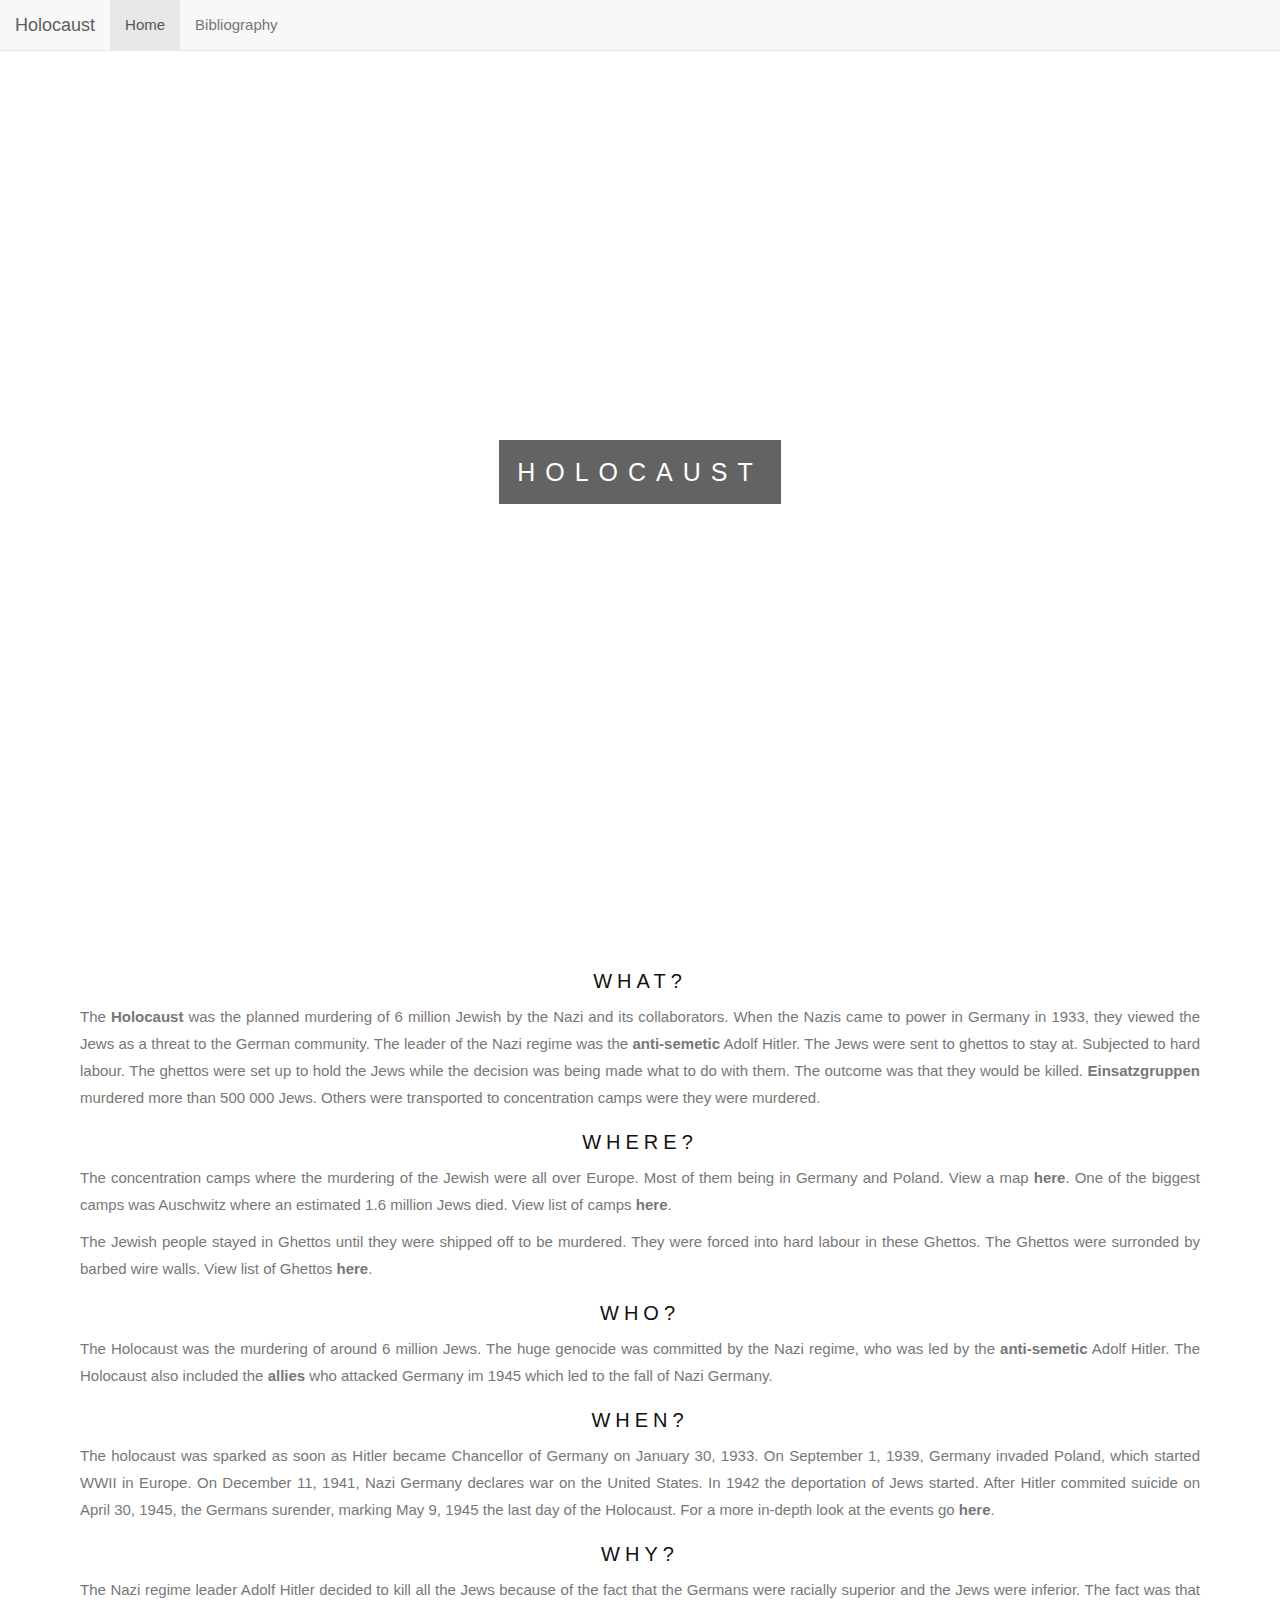
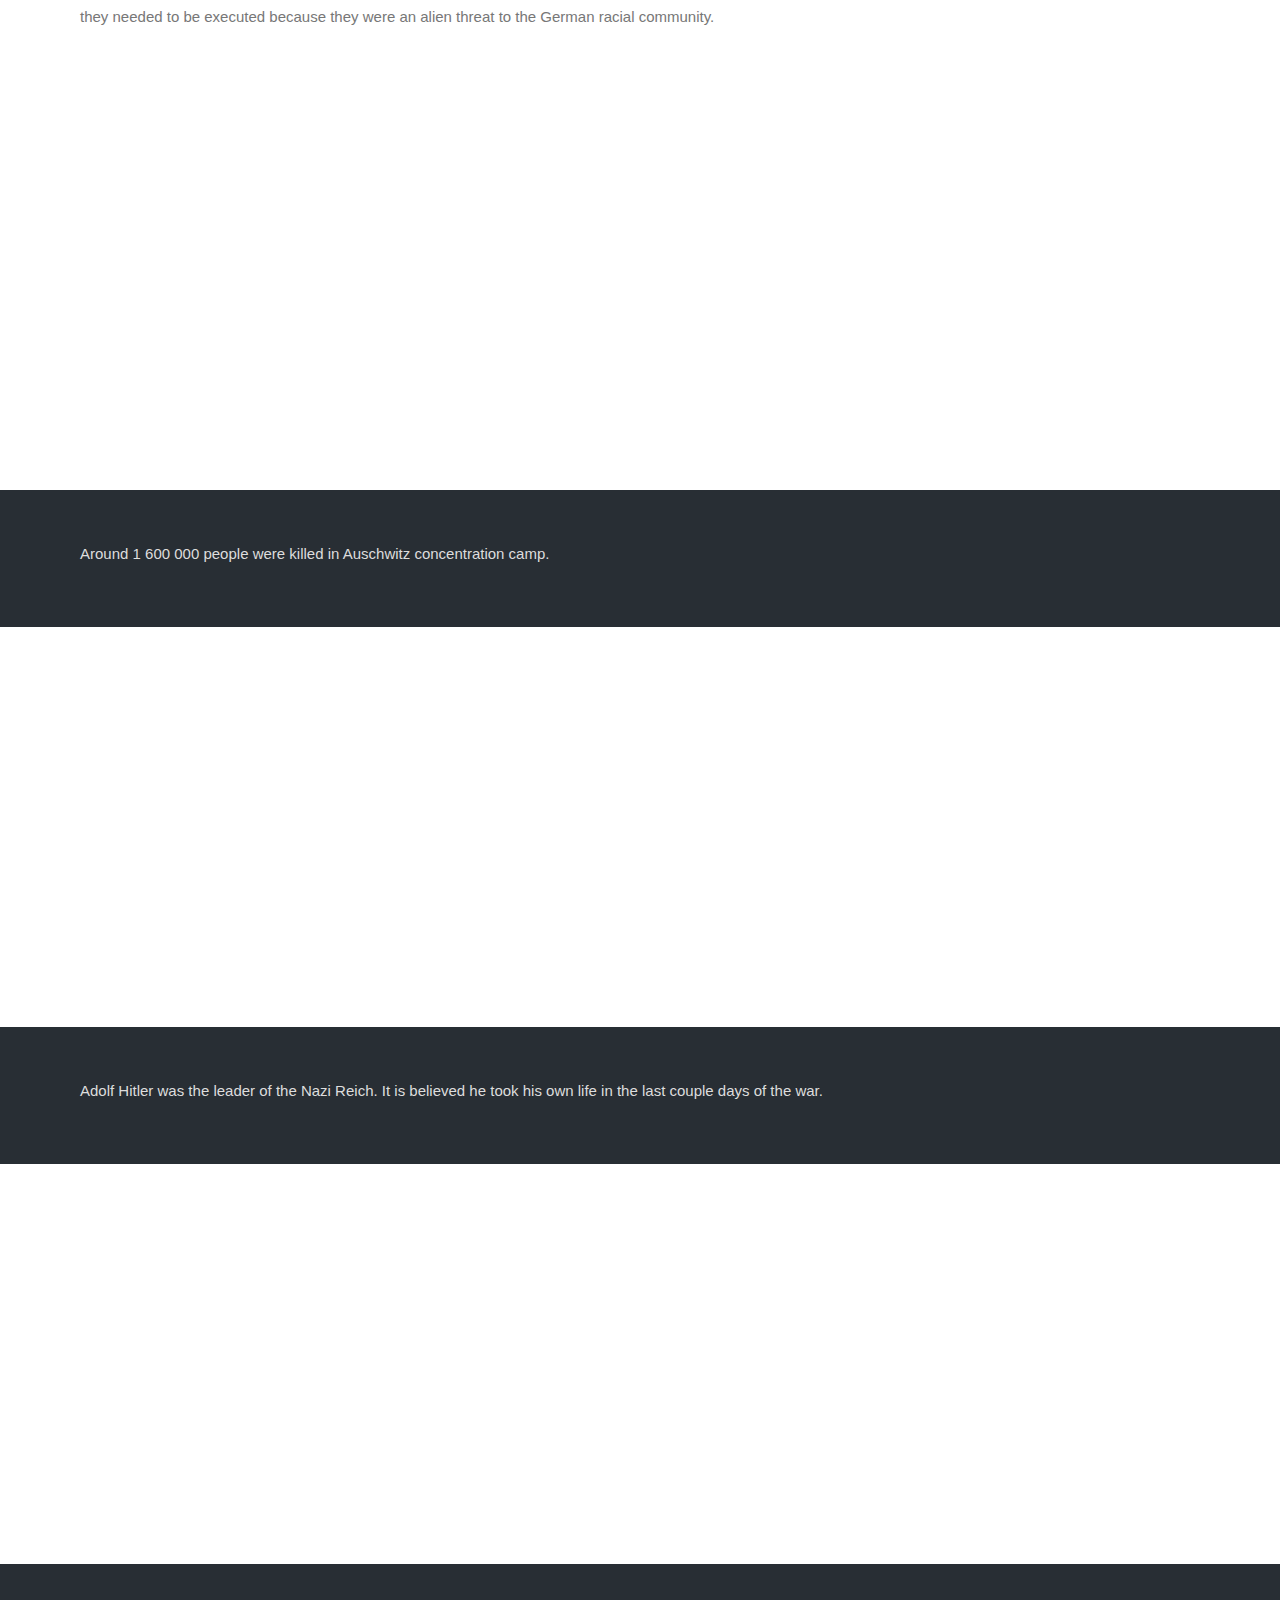
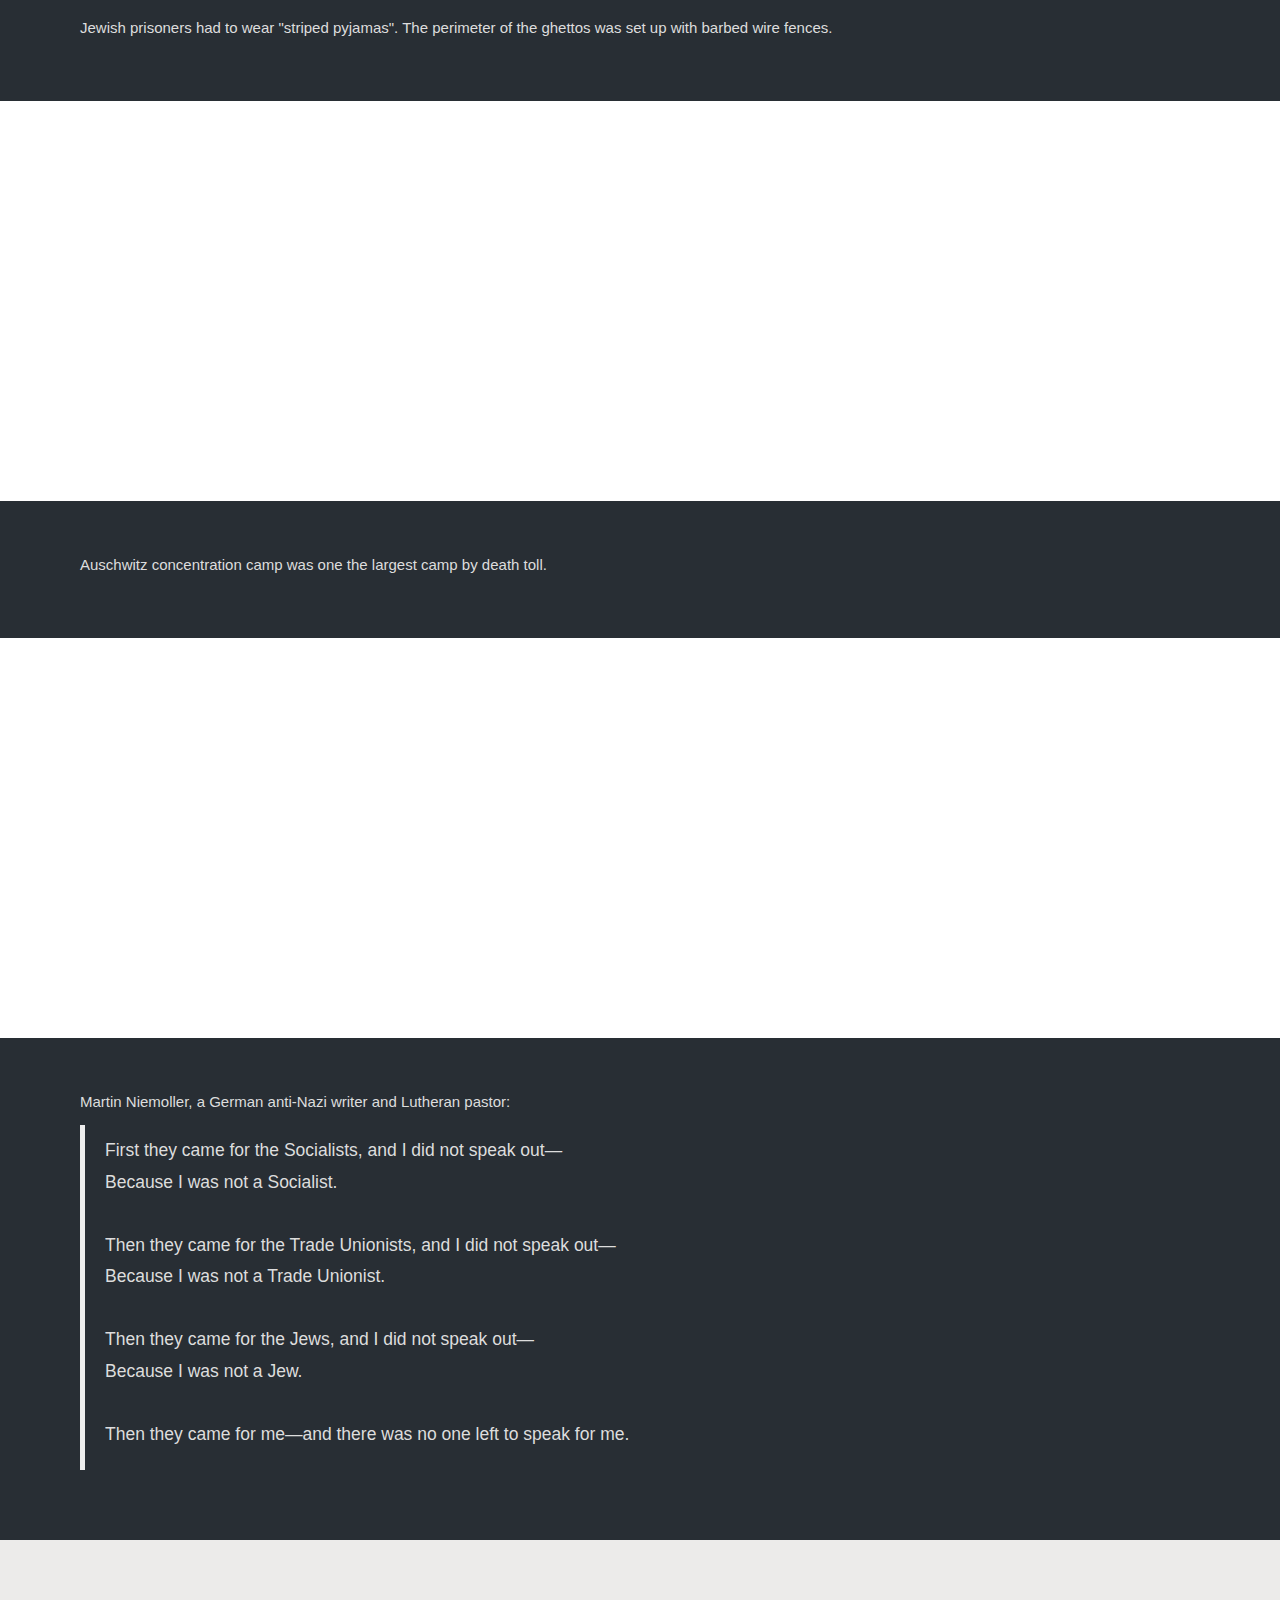
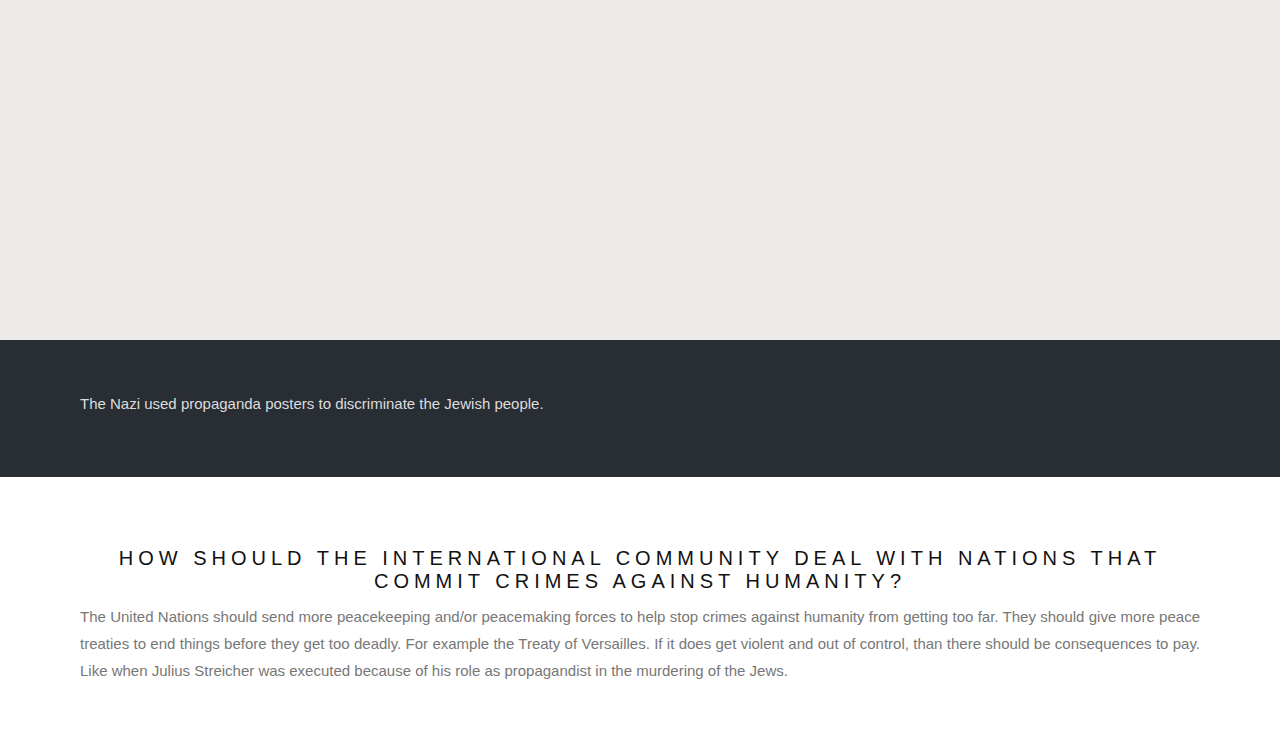
==== commit 885f44f0: "cfvgbhn" ====
--- a/index.html
+++ b/index.html
@@ -36,7 +36,7 @@
     <div style="color: #777;background-color:white;text-align:center;padding:50px 80px;text-align: justify;">
 
       <h3 style="text-align:center;">What?</h3>
-      <p>The <a class="bold sources" href="#" data-toggle="tooltip" title="Word of Greek origin meaning sacrifice by fire.">Holocaust</a> was the planned murdering of 6 million Jewish by the Nazi and its collaborators. When the Nazis came to power in Germany in 1933, they viewed the Jews as a threat to the German community. The leader of the Nazi regime was the anti-semetic Adolf Hitler. The Jews were sent to ghettos to stay at. Subjected to hard labour. The ghettos were set up to hold the Jews while the decision was being made what to do with them. The outcome was that they would be killed. <a class="bold sources" href="#" data-toggle="tooltip" title="Mobile killing units">Einsatzgruppen</a> murdered more than 500 000 Jews. Others were transported to concentration camps were they were murdered.</p>
+      <p>The <a class="bold sources" data-toggle="tooltip" title="Word of Greek origin meaning sacrifice by fire.">Holocaust</a> was the planned murdering of 6 million Jewish by the Nazi and its collaborators. When the Nazis came to power in Germany in 1933, they viewed the Jews as a threat to the German community. The leader of the Nazi regime was the <a class="bold sources" data-toggle="tooltip" title="Hostile to or prejudiced against Jews.">anti-semetic</a> Adolf Hitler. The Jews were sent to ghettos to stay at. Subjected to hard labour. The ghettos were set up to hold the Jews while the decision was being made what to do with them. The outcome was that they would be killed. <a class="bold sources" data-toggle="tooltip" title="Mobile killing units">Einsatzgruppen</a> murdered more than 500 000 Jews. Others were transported to concentration camps were they were murdered.</p>
 
       <h3 style="text-align:center;">Where?</h3>
       <p>The concentration camps where the murdering of the Jewish were all over Europe. Most of them being in Germany and Poland. View a map <a class="sources bold" data-toggle="modal" data-target="#map">here</a>. One of the biggest camps was Auschwitz where an estimated 1.6 million Jews died. View list of camps <a class="sources bold" data-toggle="modal" data-target="#camp">here</a>. </p>
@@ -369,7 +369,7 @@
       </div>
 
       <h3 style="text-align:center;">Who?</h3>
-      <p></p>
+      <p>The Holocaust was the murdering of around 6 million Jews. The huge genocide was committed by the Nazi regime, who was led by the <a class="bold sources" data-toggle="tooltip" title="Hostile to or prejudiced against Jews.">anti-semetic</a> Adolf Hitler. The Holocaust also included the <a class="bold sources" data-toggle="tooltip" title="Included US, UK, France, and Canada">allies</a> who attacked Germany im 1945 which led to the fall of Nazi Germany.</p>
 
       <h3 style="text-align:center;">When?</h3>
       <p>The holocaust was sparked as soon as Hitler became Chancellor of Germany on January 30, 1933. On September 1, 1939, Germany invaded Poland, which started WWII in Europe. On December 11, 1941, Nazi Germany declares war on the United States. In 1942 the deportation of Jews started. After Hitler commited suicide on April 30, 1945, the Germans surender, marking May 9, 1945 the last day of the Holocaust. For a more in-depth look at the events go <a class="sources bold" data-toggle="modal" data-target="#timeline">here</a>.</p>
@@ -454,7 +454,7 @@
                   <td>November</td>
                   <td>9/10</td>
                   <td>1938</td>
-                  <td>Kristallnacht (nationwide <a class="bold sources" href="#" data-toggle="tooltip" title="An organized massacre of a particular ethnic group">pogrom</a> in Germany).</td>
+                  <td>Kristallnacht (nationwide <a class="bold sources" data-toggle="tooltip" title="An organized massacre of a particular ethnic group">pogrom</a> in Germany).</td>
                 </tr>
                 <tr>
                   <td>May</td>
@@ -526,13 +526,13 @@
                   <td>July</td>
                   <td>6</td>
                   <td>1941</td>
-                  <td> <a class="bold sources" href="#" data-toggle="tooltip" title="Mobile killing units">Einsatzgruppen</a> shoot nearly 3,000 Jews at the Seventh Fort, one of the 19th-century fortifications surrounding Kovno.</td>
+                  <td> <a class="bold sources" data-toggle="tooltip" title="Mobile killing units">Einsatzgruppen</a> shoot nearly 3,000 Jews at the Seventh Fort, one of the 19th-century fortifications surrounding Kovno.</td>
                 </tr>
                 <tr>
                   <td>August</td>
                   <td>3</td>
                   <td>1941</td>
-                  <td>Bishop Clemens August Graf von Galen of Muenster denounces the <a class="bold sources" href="#" data-toggle="tooltip" title="Nazi Germany's first program of mass murder. Predates the Holocaust by two years.">euthanasia</a> killing program in a public sermon.</td>
+                  <td>Bishop Clemens August Graf von Galen of Muenster denounces the <a class="bold sources" data-toggle="tooltip" title="Nazi Germany's first program of mass murder. Predates the Holocaust by two years.">euthanasia</a> killing program in a public sermon.</td>
                 </tr>
                 <tr>
                   <td>September</td>
@@ -664,7 +664,7 @@
                   <td>June</td>
                   <td>6</td>
                   <td>1944</td>
-                  <td><a class="bold sources" href="#" data-toggle="tooltip" title="Allied forces invade Normandy, France.">D-Day</a></td>
+                  <td><a class="bold sources" data-toggle="tooltip" title="Allied forces invade Normandy, France.">D-Day</a></td>
                 </tr>
                 <tr>
                   <td>June</td>
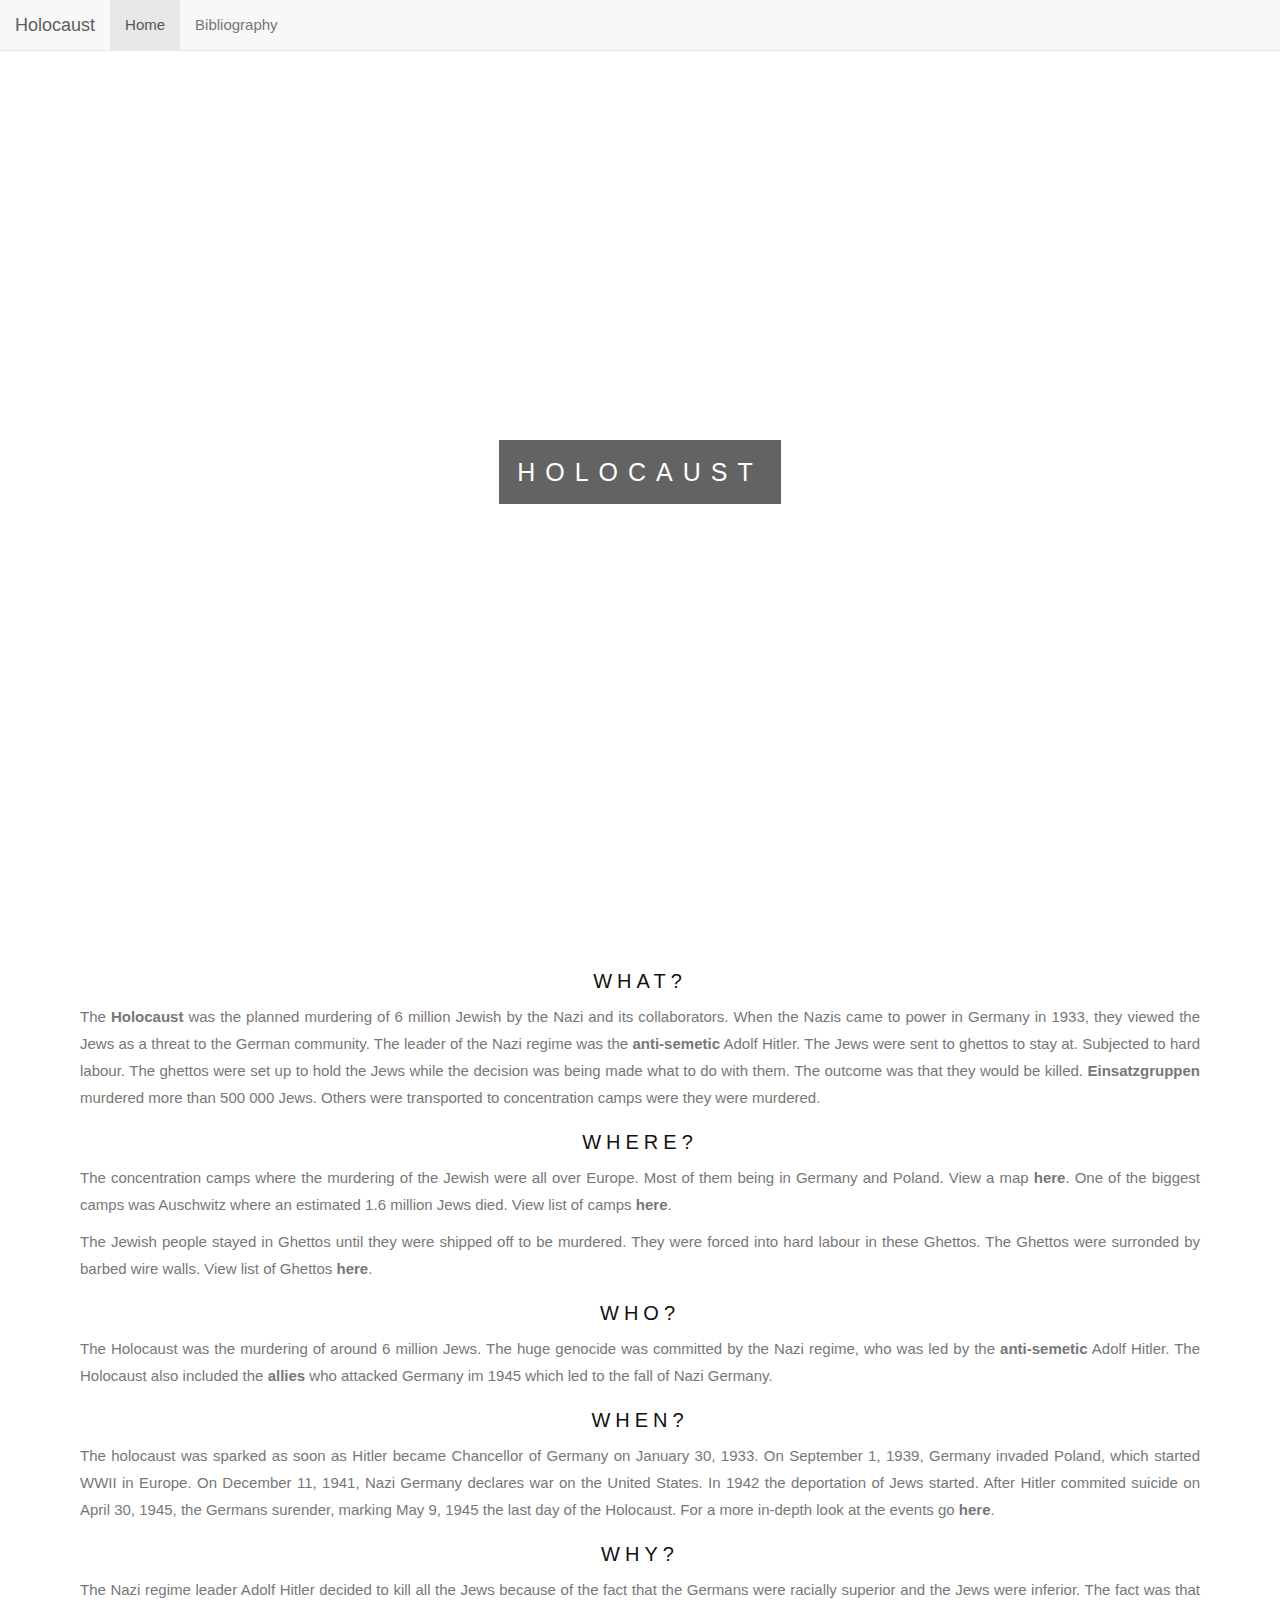
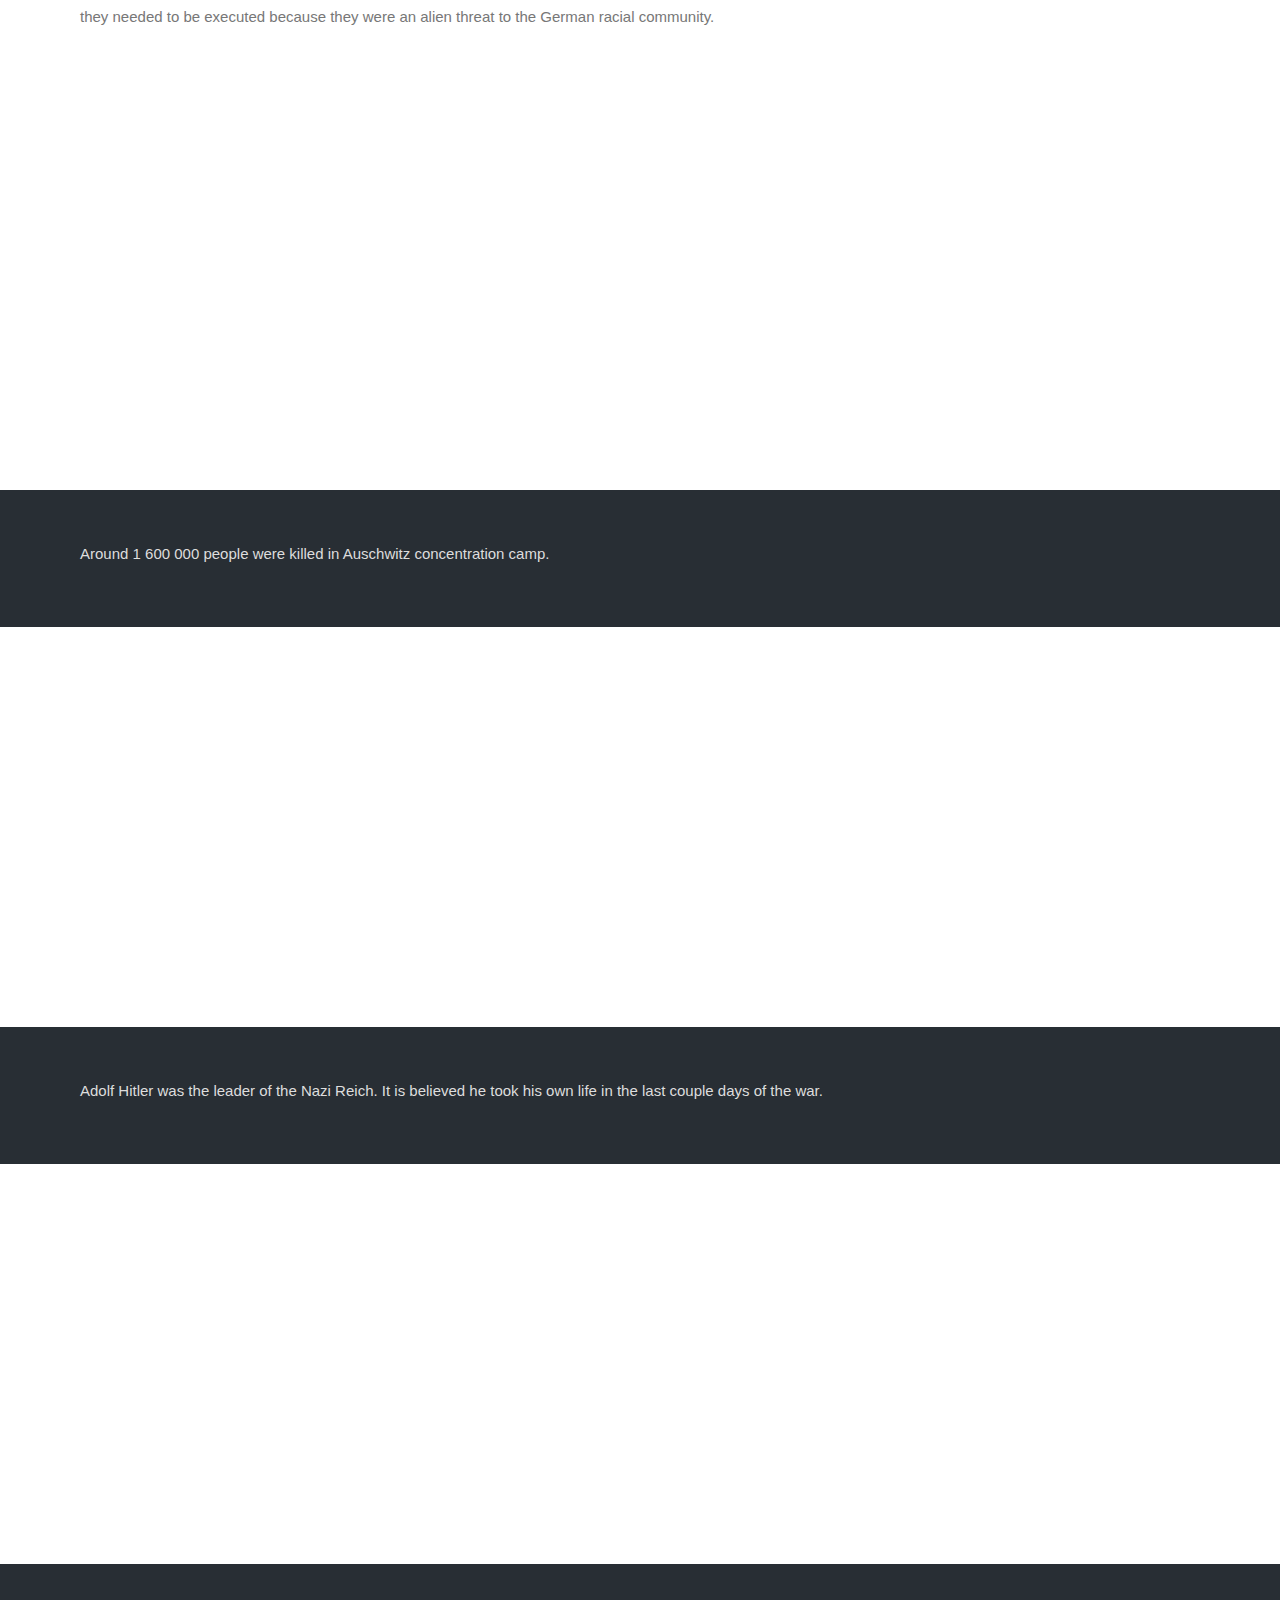
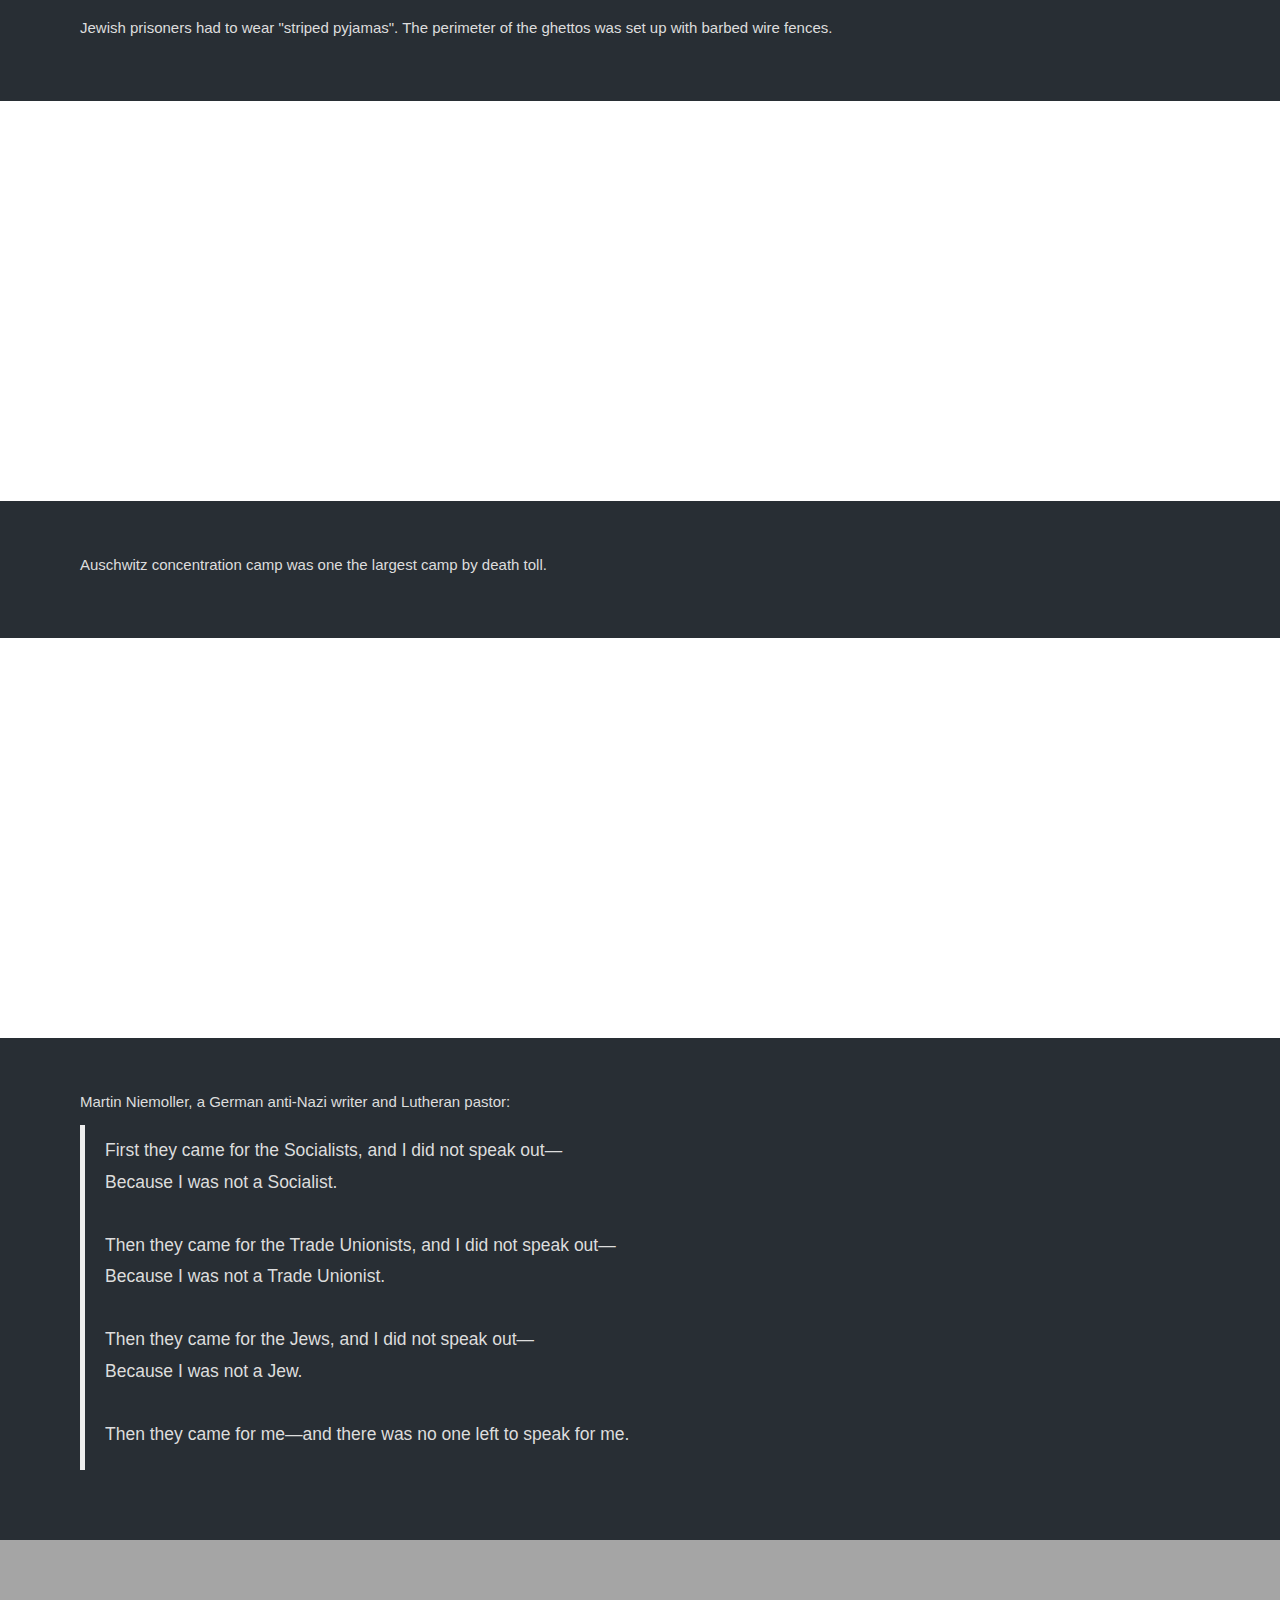
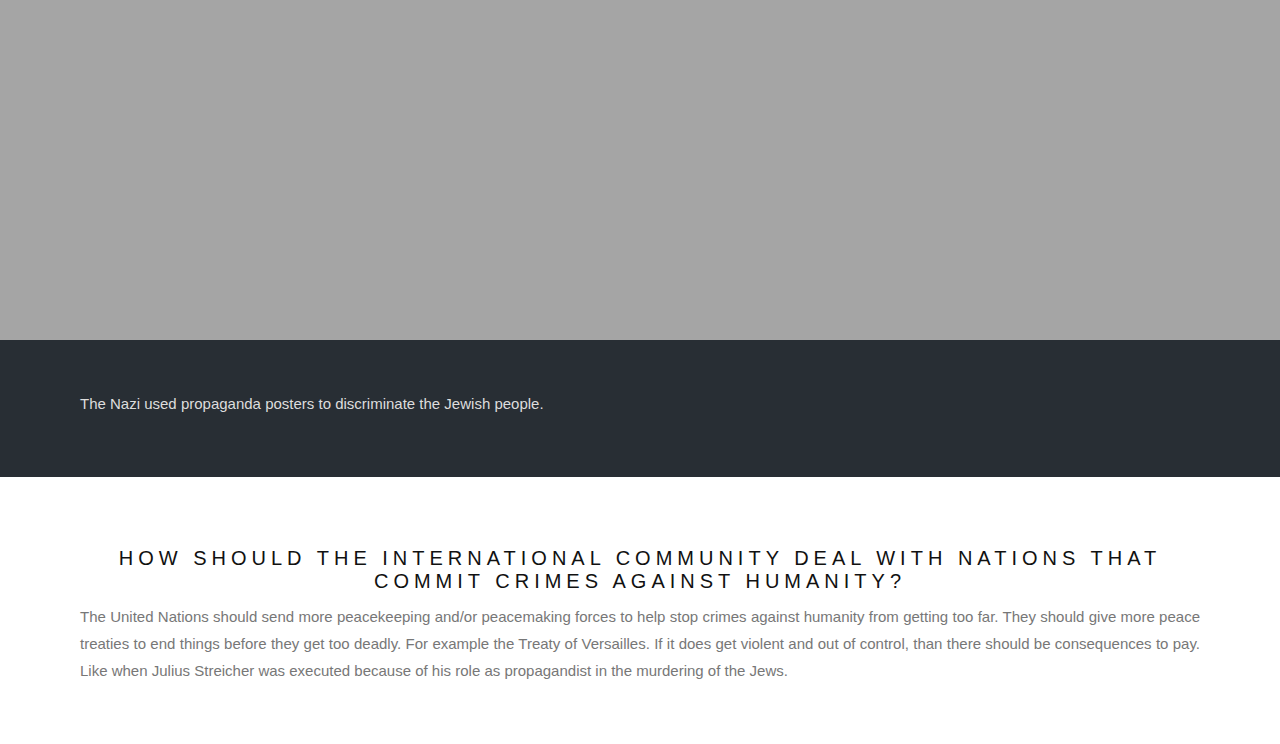
==== commit c03e3e06: "\" ====
--- a/index.html
+++ b/index.html
@@ -831,7 +831,7 @@
       </div>
     </div>
 
-    <div class="bgimg-7" style="background-color:#e2e1df">
+    <div class="bgimg-7" style="background-color:#757575">
     </div>
 
     <div style="position:relative;">
